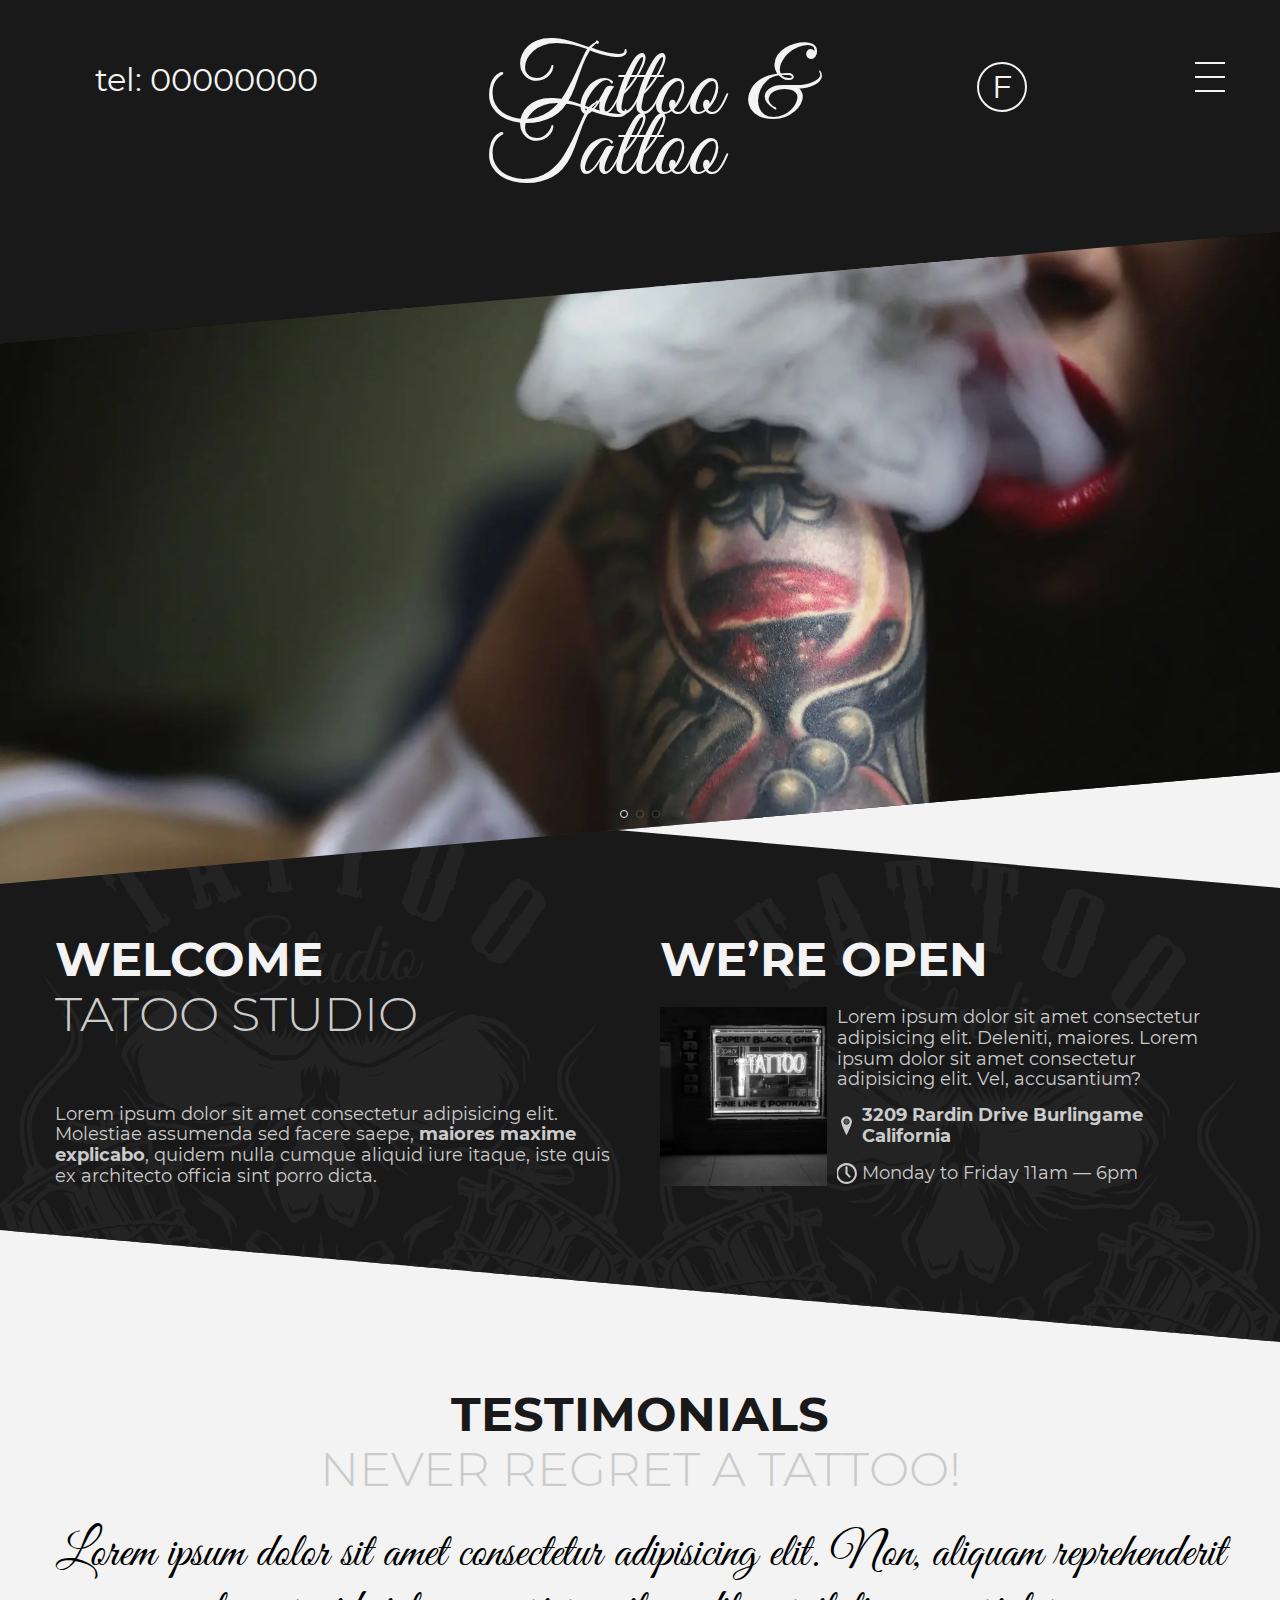
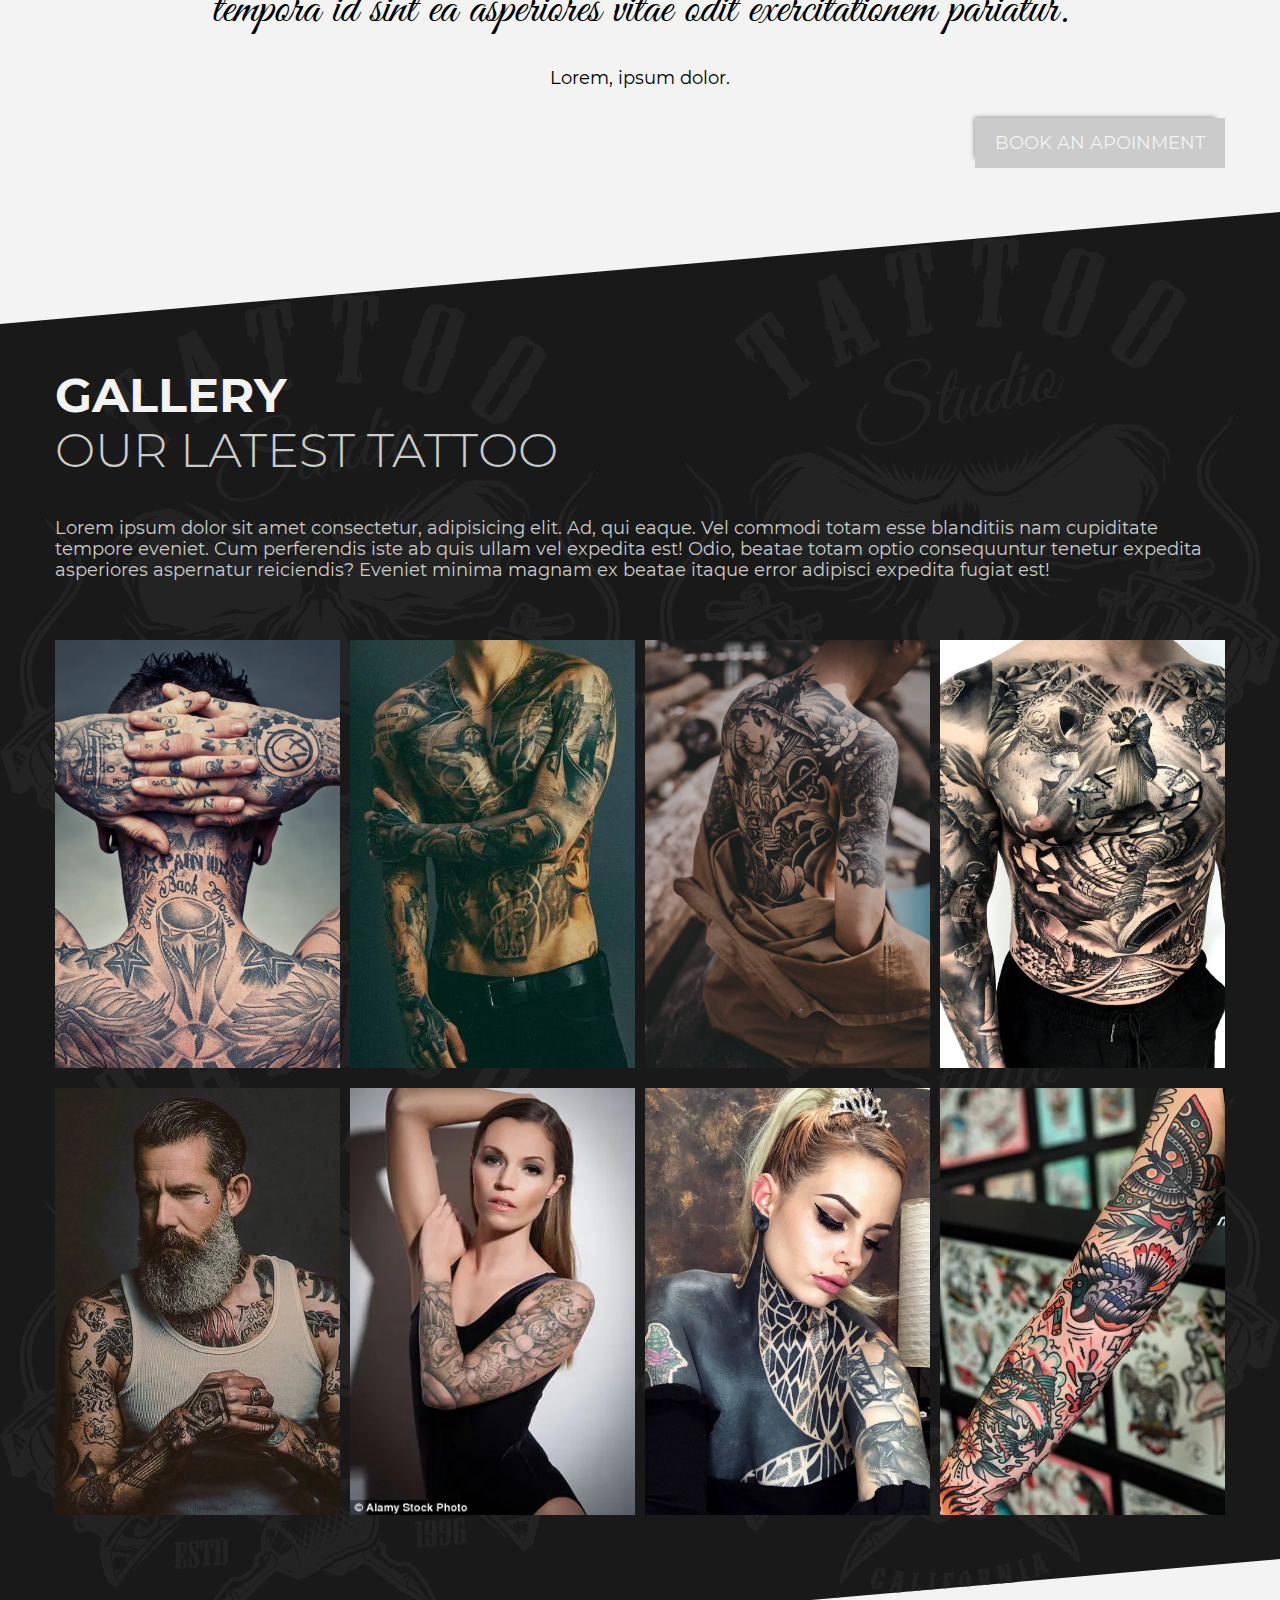
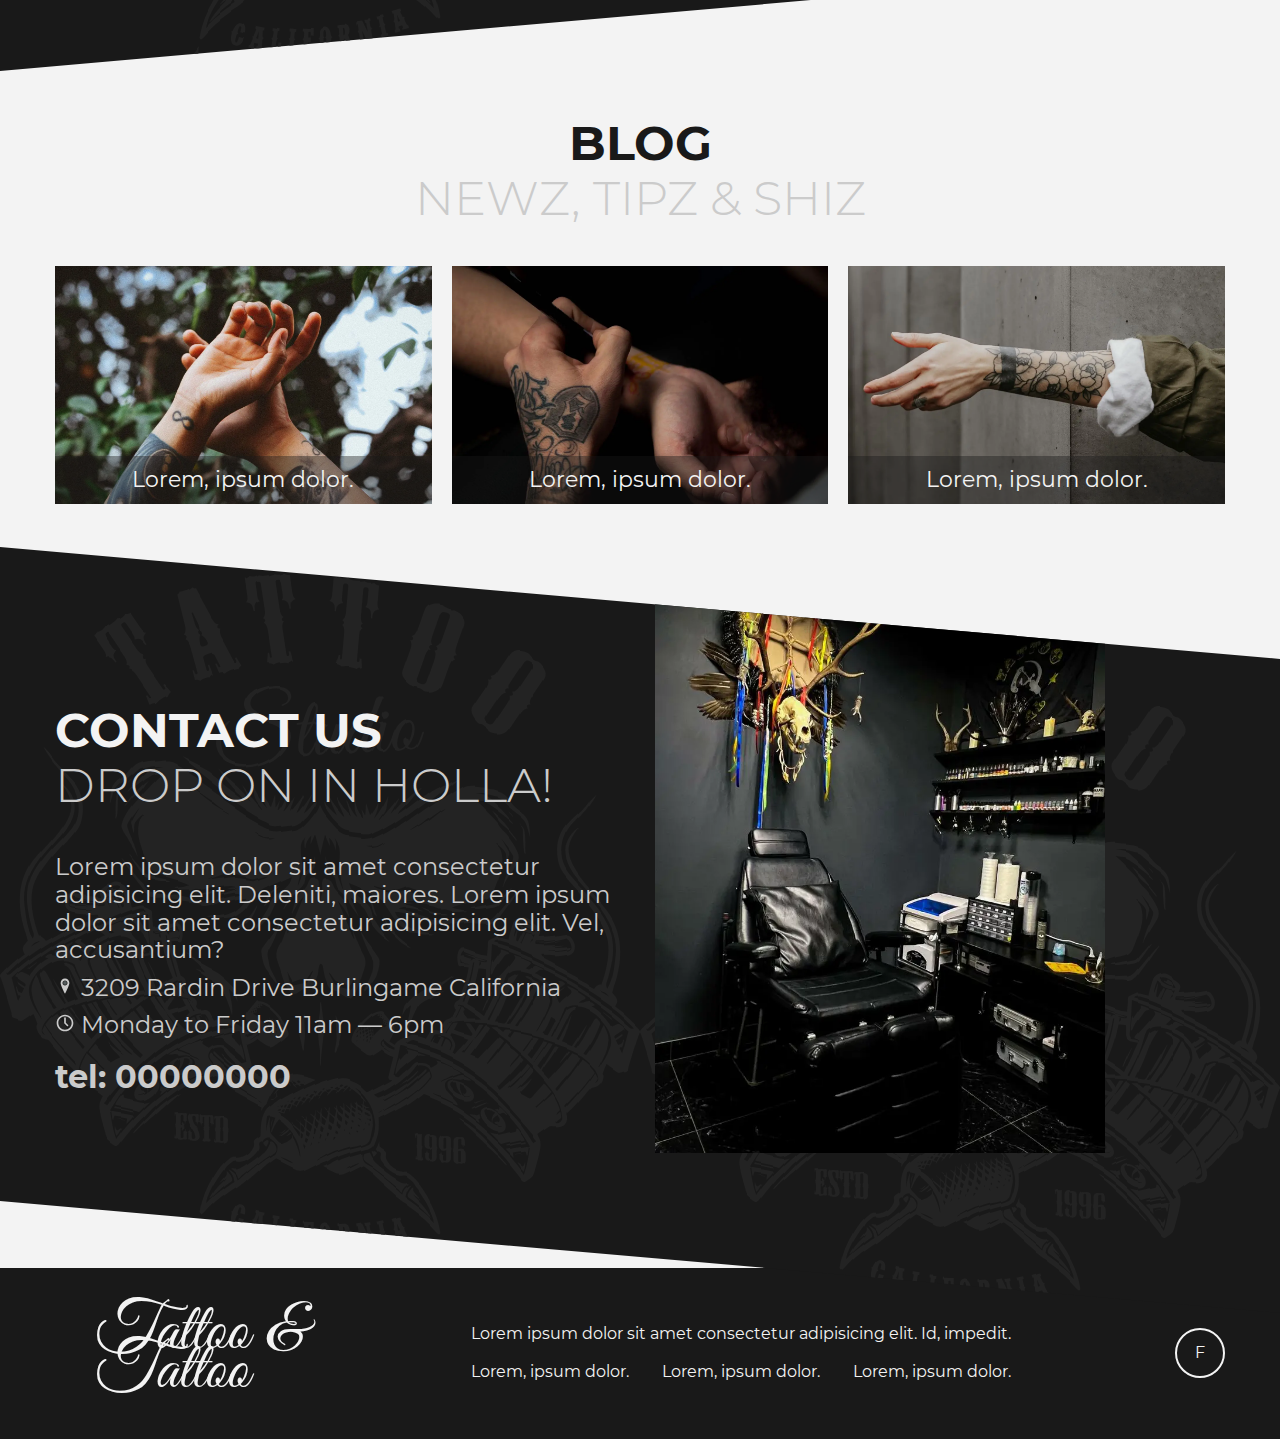
==== index.html @ 9bf14e79 "1905" ====
<!DOCTYPE html>
<html lang="ru" class="page">

<head>
  <meta charset="UTF-8" />
  <meta name="viewport" content="width=device-width, initial-scale=1.0" />
  <link rel="shortcut icon" href="favicon.ico" type="image/x-icon" />
  <meta http-equiv="X-UA-Compatible" content="ie=edge" />
  <meta name="theme-color" content="#111111" />
  <title>MaxGraph New Site</title>
  <link rel="stylesheet" href="css/vendor.css" />
  <link rel="stylesheet" href="css/main.css" />
  <script defer src="js/main.js"></script>
</head>

<body class="page__body">
  <div class="site-container">
    <header class="header">
  <div class="container">
    <div class="top">
      <ul class="menu">
        <li class="menu-item contact">
          <a type="tel" href="tel:000000000">tel: 00000000</a>
        </li>
        <li class=" menu-item logo">
          <a href="#">Tattoo & <br>Tattoo</a>
        </li>
        <li class="menu-item social">
          <a href="#">F</a>
        </li>
        <button class="burger" aria-label="Открыть меню" aria-expanded="false"  data-burger>
          <span class="burger__line"></span>
        </button>
      </ul>
    </div>
    <div class="bottom">
      <ul class="menu menu--active" data-menu>
        <li class="menu-item">
          <a href="index.html">Home</a>
        </li>
        <li class="menu-item">
        <a href="#">About us</a>
        </li>
        <li class="menu-item">
          <a href="#">Galery</a>
        </li>
        <li class="menu-item">
         <a href="#">Contact us</a>
        </li>
      </ul>
    </div>
  </div>
</header>

    <main class="main">
      <div class="section_slider_hero">
  <div class="swiper">
    <div class="swiper-wrapper">
      <div class="swiper-slide">
        <picture>
          <source srcset="img/slider_hero-1.webp" type="image/webp">
          <img loading="lazy" src="img/slider_hero-1.jpg" class="image" width="" height="" alt="">
        </picture>
      </div>
      <div class="swiper-slide">
        <picture>
          <source srcset="img/slider_hero-2.webp" type="image/webp">
          <img loading="lazy" src="img/slider_hero-2.jpg" class="image" width="" height="" alt="">
        </picture>
      </div>
      <div class="swiper-slide">
        <picture>
          <source srcset="img/slider_hero-3.webp" type="image/webp">
          <img loading="lazy" src="img/slider_hero-3.jpg" class="image" width="" height="" alt="">
        </picture>
      </div>
    </div>
    <div class="swiper-pagination"></div>
  </div>
</div>

      <div class="section_welcome section-black">
  <div class="container">
    <div class="left">
      <div class="section-title">
        <h2>
          welcome <br />
          <span> tatoo studio </span>
        </h2>
      </div>
      <div class="desc">
        Lorem ipsum dolor sit amet consectetur adipisicing elit. Molestiae
        assumenda sed facere saepe, <a href="#">maiores maxime explicabo</a>,
        quidem nulla cumque aliquid iure itaque, iste quis ex architecto officia
        sint porro dicta.
      </div>
    </div>
    <div class="right">
      <div class="section-title">
        <h2>we’re open</h2>
      </div>
      <div class="desc">
        <picture>
          <source srcset="img/desc.webp" type="image/webp" />
          <img
            loading="lazy"
            src="img/desc.jpeg"
            class="image"
            width=""
            height=""
            alt=""
          />
        </picture>
        <div class="contact_info">
          <div>
            Lorem ipsum dolor sit amet consectetur adipisicing elit. Deleniti,
            maiores. Lorem ipsum dolor sit amet consectetur adipisicing elit.
            Vel, accusantium?
          </div>
          <div class="adress">
            <img
              loading="lazy"
              src="img/svg/locate.svg"
              class="image"
              width="20"
              height="20"
              alt=""
            />
            <a href="#">3209 Rardin Drive Burlingame California </a>
          </div>
          <div class="time_work">
            <img
              loading="lazy"
              src="img/svg/clock.svg"
              class="image"
              width="20"
              height="20"
              alt=""
            />
            <span>Monday to Friday 11am — 6pm</span>
          </div>
        </div>
      </div>
    </div>
  </div>
</div>

      <div class="section_testimonials">
  <div class="container">
    <div class="section-title">
      <h2>
        Testimonials <br />
        <span>never regret a tattoo!</span>
      </h2>
    </div>
    <div>
      Lorem ipsum dolor sit amet consectetur adipisicing elit. Non, aliquam
      reprehenderit tempora id sint ea asperiores vitae odit exercitationem
      pariatur.
    </div>
    <div>Lorem, ipsum dolor.</div>
    <a class="btn" href="#">book an apoinment</a>
  </div>
</div>

      <div class="section_gallery section-black">
  <div class="container">
    <div class="section-title">
      <h2>
        gallery <br />
        <span>our latest tattoo</span>
      </h2>
    </div>
    <div class="desc">
      Lorem ipsum dolor sit amet consectetur, adipisicing elit. Ad, qui eaque.
      Vel commodi totam esse blanditiis nam cupiditate tempore eveniet. Cum
      perferendis iste ab quis ullam vel expedita est! Odio, beatae totam optio
      consequuntur tenetur expedita asperiores aspernatur reiciendis? Eveniet
      minima magnam ex beatae itaque error adipisci expedita fugiat est!
    </div>
    <div class="gallery_content">
      <div class="gallery_item">
        <a
          href="img/gallery-1.png"
          data-fancybox="gallery"
          data-media="(max-width: 799px);(min-width: 800px)"
          data-sources="img/gallery-1.png"
        >
        <picture>
          <source srcset="img/gallery-1.webp" type="image/webp" />
            <img
              loading="lazy"
              src="img/gallery-1.png"
              class="image"
              width=""
              height=""
              alt=""
            />
          </picture>
        </a>
      </div>
      <div class="gallery_item">
        <a
          href="img/gallery-2.jpeg"
          data-fancybox="gallery"
          data-media="(max-width: 799px);(min-width: 800px)"
          data-sources="img/gallery-2.jpeg"
        >
        <picture>
          <source srcset="img/gallery-2.webp" type="image/webp" />
            <img
              loading="lazy"
              src="img/gallery-2.jpeg"
              class="image"
              width=""
              height=""
              alt=""
            />
          </picture>
        </a>
      </div>
      <div class="gallery_item">
        <a
          href="img/gallery-3.jpeg"
          data-fancybox="gallery"
          data-media="(max-width: 799px);(min-width: 800px)"
          data-sources="img/gallery-3.jpeg"
        >
        <picture>
          <source srcset="img/gallery-3.webp" type="image/webp" />
            <img
              loading="lazy"
              src="img/gallery-3.jpeg"
              class="image"
              width=""
              height=""
              alt=""
            />
          </picture>
        </a>
      </div>
      <div class="gallery_item">
        <a
          href="img/gallery-4.jpeg"
          data-fancybox="gallery"
          data-media="(max-width: 799px);(min-width: 800px)"
          data-sources="img/gallery-4.jpeg"
        >
        <picture>
          <source srcset="img/gallery-4.webp" type="image/webp" />
            <img
              loading="lazy"
              src="img/gallery-4.jpeg"
              class="image"
              width=""
              height=""
              alt=""
            />
          </picture>
        </a>
      </div>
      <div class="gallery_item">
        <a
          href="img/gallery-5.jpeg"
          data-fancybox="gallery"
          data-media="(max-width: 799px);(min-width: 800px)"
          data-sources="img/gallery-5.jpeg"
        >
        <picture>
          <source srcset="img/gallery-5.webp" type="image/webp" />
            <img
              loading="lazy"
              src="img/gallery-5.jpeg"
              class="image"
              width=""
              height=""
              alt=""
            />
          </picture>
        </a>
      </div>
      <div class="gallery_item">
        <a
          href="img/gallery-6.jpeg"
          data-fancybox="gallery"
          data-media="(max-width: 799px);(min-width: 800px)"
          data-sources="img/gallery-6.jpeg"
        >
        <picture>
          <source srcset="img/gallery-6.webp" type="image/webp" />
            <img
              loading="lazy"
              src="img/gallery-6.jpeg"
              class="image"
              width=""
              height=""
              alt=""
            />
          </picture>
        </a>
      </div>
      <div class="gallery_item">
        <a
          href="img/gallery-7.jpeg"
          data-fancybox="gallery"
          data-media="(max-width: 799px);(min-width: 800px)"
          data-sources="img/gallery-7.jpeg"
        >
        <picture>
          <source srcset="img/gallery-7.webp" type="image/webp" />
            <img
              loading="lazy"
              src="img/gallery-7.jpeg"
              class="image"
              width=""
              height=""
              alt=""
            />
          </picture>
        </a>
      </div>
      <div class="gallery_item">
        <a
          href="img/gallery-8.jpeg"
          data-fancybox="gallery"
          data-media="(max-width: 799px);(min-width: 800px)"
          data-sources="img/gallery-8.jpeg"
        >
        <picture>
          <source srcset="img/gallery-8.webp" type="image/webp" />
            <img
              loading="lazy"
              src="img/gallery-8.jpeg"
              class="image"
              width=""
              height=""
              alt=""
            />
          </picture>
        </a>
      </div>
    </div>
  </div>
</div>

      <div class="section_blog">
  <div class="container">
    <div class="section-title">
      <h2>
        blog <br />
        <span>newz, tipz & shiz</span>
      </h2>
    </div>
    <div class="blog_content">
      <div class="blog_item">
        <picture>
          <source srcset="img/blog-1.webp" type="image/webp" />
          <img
            loading="lazy"
            src="img/blog-1.jpg"
            class="image"
            width=""
            height=""
            alt=""
          />
        </picture>
        <p>Lorem, ipsum dolor.</p>
        <div class="item-hover">
          <a href="">
            <h3>Lorem, ipsum dolor.</h3>
            <span>
              Lorem, ipsum dolor sit amet consectetur adipisicing elit. Quia
              voluptatibus sit, quibusdam, rerum rem optio.
            </span>
          </a>
        </div>
      </div>
      <div class="blog_item">
        <picture>
          <source srcset="img/blog-2.webp" type="image/webp" />
          <img
            loading="lazy"
            src="img/blog-2.jpg"
            class="image"
            width=""
            height=""
            alt=""
          />
        </picture>
        <p>Lorem, ipsum dolor.</p>
        <div class="item-hover">
          <a href="">
            <h3>Lorem, ipsum dolor.</h3>
            <span>
              Lorem, ipsum dolor sit amet consectetur adipisicing elit. Quia
              voluptatibus sit, quibusdam, rerum rem optio.
            </span>
          </a>
        </div>
      </div>
      <div class="blog_item">
        <picture>
          <source srcset="img/blog-3.webp" type="image/webp" />
          <img
            loading="lazy"
            src="img/blog-3.jpg"
            class="image"
            width=""
            height=""
            alt=""
          />
        </picture>
        <p>Lorem, ipsum dolor.</p>
        <div class="item-hover">
          <a href="">
            <h3>Lorem, ipsum dolor.</h3>
            <span>
              Lorem, ipsum dolor sit amet consectetur adipisicing elit. Quia
              voluptatibus sit, quibusdam, rerum rem optio.
            </span>
          </a>
        </div>
      </div>
    </div>
  </div>
</div>

      <div class="section_contact_us section-black">
  <div class="container">
      <div class="contact_info">
        <div class="section-title">
          <h2>
            contact us <br />
            <span> drop on in holla! </span>
          </h2>
        </div>
      <div>
        Lorem ipsum dolor sit amet consectetur adipisicing elit. Deleniti,
        maiores. Lorem ipsum dolor sit amet consectetur adipisicing elit. Vel,
        accusantium?
      </div>
      <div class="adress">
        <img
          loading="lazy"
          src="img/svg/locate.svg"
          class="image"
          width="20"
          height="20"
          alt=""
        />
        <a href="#">3209 Rardin Drive Burlingame California </a>
      </div>
      <div class="time_work">
        <img
          loading="lazy"
          src="img/svg/clock.svg"
          class="image"
          width="20"
          height="20"
          alt=""
        />
        <span>Monday to Friday 11am — 6pm</span>
      </div>
      <a class="tel" type="tel" href="tel:000000000">tel: 00000000</a>
    </div>
    <div class="contact_us_image">
        <picture>
          <source srcset="img/contact_us.webp" type="image/webp">
          <img loading="lazy" src="img/contact_us.jpg" class="image" width="" height="" alt="">
        </picture>
    </div>
  </div>
</div>

    </main>
    <footer class="footer section-black">
  <div class="container">
    <ul class="menu">
      <li class="menu-item logo">
        <a href="#">Tattoo & <br />Tattoo</a>
      </li>
      <li class="menu-item">
        Lorem ipsum dolor sit amet consectetur adipisicing elit. Id, impedit.
        <ul>
          <li><a href="#">Lorem, ipsum dolor.</a></li>
          <li><a href="#">Lorem, ipsum dolor.</a></li>
          <li><a href="#">Lorem, ipsum dolor.</a></li>
        </ul>
      </li>
      <li class="menu-item social">
        <a href="#">F</a>
      </li>
    </ul>
  </div>
</footer>

  </div>
</body>
</html>
---- css/main.css ----
:root {
  --font-family: "Open Sans", sans-serif;
  --content-width: 1170px;
  --container-offset: 15px;
  --container-width: calc(var(--content-width) + (var(--container-offset) * 2));
  --light-color: #F3F3F3;
  --text-color: #CBCBCB;
  --dark-color: #191919;
}

/* stylelint-disable */ /* stylelint-disable */ /* stylelint-disable */
.custom-checkbox__field:checked + .custom-checkbox__content::after {
  opacity: 1;
}

.custom-checkbox__field:focus + .custom-checkbox__content::before {
  outline: 2px solid #f00;
  outline-offset: 2px;
}

.custom-checkbox__field:disabled + .custom-checkbox__content {
  opacity: 0.4;
  pointer-events: none;
}

/* stylelint-disable */ /* stylelint-disable */ /* stylelint-disable value-keyword-case */
@font-face {
  font-family: "GreatVibes";
  src: url("../fonts/../fonts/GreatVibes-Regular.woff2") format("woff2");
  font-weight: 400;
  font-display: swap;
  font-style: normal;
}
@font-face {
  font-family: "Montserrat";
  src: url("../fonts/../fonts/Montserrat-Regular.woff2") format("woff2");
  font-weight: 400;
  font-display: swap;
  font-style: normal;
}
@font-face {
  font-family: "Montserrat";
  src: url("../fonts/../fonts/Montserrat-Light.woff2") format("woff2");
  font-weight: 300;
  font-display: swap;
  font-style: normal;
}
@font-face {
  font-family: "Montserrat";
  src: url("../fonts/../fonts/Montserrat-SemiBold.woff2") format("woff2");
  font-weight: 500;
  font-display: swap;
  font-style: normal;
}
@font-face {
  font-family: "Montserrat";
  src: url("../fonts/../fonts/Montserrat-Bold.woff2") format("woff2");
  font-weight: 600;
  font-display: swap;
  font-style: normal;
}
html {
  -webkit-box-sizing: border-box;
  box-sizing: border-box;
}

*,
*::before,
*::after {
  -webkit-box-sizing: inherit;
  box-sizing: inherit;
}

.page {
  height: 100%;
  font-family: var(--font-family, sans-serif);
  -webkit-text-size-adjust: 100%;
}

.page__body {
  margin: 0;
  min-width: 320px;
  min-height: 100%;
  font-size: 16px;
}

img {
  height: auto;
  max-width: 100%;
  -o-object-fit: cover;
  object-fit: cover;
}

a {
  text-decoration: none;
}

.site-container {
  overflow: hidden;
}

.is-hidden {
  display: none !important; /* stylelint-disable-line declaration-no-important */
}

.btn-reset {
  border: none;
  padding: 0;
  background-color: transparent;
  cursor: pointer;
}

.list-reset {
  list-style: none;
  margin: 0;
  padding: 0;
}

.input-reset {
  -webkit-appearance: none;
  -moz-appearance: none;
  appearance: none;
  border: none;
  border-radius: 0;
  background-color: #fff;
}
.input-reset::-webkit-search-decoration, .input-reset::-webkit-search-cancel-button, .input-reset::-webkit-search-results-button, .input-reset::-webkit-search-results-decoration {
  display: none;
}

.visually-hidden {
  position: absolute;
  overflow: hidden;
  margin: -1px;
  border: 0;
  padding: 0;
  width: 1px;
  height: 1px;
  clip: rect(0 0 0 0);
}

.container {
  margin: 0 auto;
  padding: 0 var(--container-offset);
  max-width: var(--container-width);
}

.js-focus-visible :focus:not(.focus-visible) {
  outline: none;
}

.centered {
  text-align: center;
}

.dis-scroll {
  position: fixed;
  left: 0;
  top: 0;
  overflow: hidden;
  width: 100%;
  height: 100vh;
  -ms-scroll-chaining: none;
  overscroll-behavior: none;
}

.page--ios .dis-scroll {
  position: relative;
}

.section-title h2 {
  color: var(--light-color);
  font-size: 48px;
  font-weight: 600;
  text-transform: uppercase;
}
@media (max-width: 819px) {
  .section-title h2 {
    font-size: 28px;
  }
}
.section-title h2 span {
  color: var(--text-color);
  font-weight: 300;
}

.btn {
  display: -webkit-box;
  display: -ms-flexbox;
  display: flex;
  -webkit-box-align: center;
  -ms-flex-align: center;
  align-items: center;
  -webkit-box-pack: center;
  -ms-flex-pack: center;
  justify-content: center;
}

.section-black {
  background-image: url("../img/1255.svg");
  background-size: 50%;
  background-color: var(--dark-color);
  color: var(--text-color);
}

.desc {
  font-size: 18px;
}

.logo {
  max-width: 350px;
  font-family: "GreatVibes";
  line-height: 0.6;
  font-size: 100px;
}

.social a {
  display: -webkit-box;
  display: -ms-flexbox;
  display: flex;
  -webkit-box-pack: center;
  -ms-flex-pack: center;
  justify-content: center;
  -webkit-box-align: center;
  -ms-flex-align: center;
  align-items: center;
  width: 50px;
  height: 50px;
  border-radius: 100%;
  border: 2px solid var(--light-color);
}

.header {
  border: none;
  padding: 30px 0;
  background-color: var(--dark-color);
  color: var(--light-color);
  font-size: 32px;
}
.header .container {
  display: -webkit-box;
  display: -ms-flexbox;
  display: flex;
  -webkit-box-orient: vertical;
  -webkit-box-direction: normal;
  -ms-flex-direction: column;
  flex-direction: column;
}
.header .top .menu {
  display: -webkit-box;
  display: -ms-flexbox;
  display: flex;
  -webkit-box-pack: justify;
  -ms-flex-pack: justify;
  justify-content: space-between;
}
@media (max-width: 819px) {
  .header .top .menu .logo {
    font-size: 60px;
  }
}
.header .top .menu .burger {
  --burger-width: 30px;
  --burger-height: 30px;
  --burger-line-height: 2px;
  position: relative;
  border: none;
  padding: 0;
  width: var(--burger-width);
  height: var(--burger-height);
  color: var(--light-color);
  background-color: transparent;
  cursor: pointer;
}
.header .top .menu .burger::before, .header .top .menu .burger::after {
  content: "";
  position: absolute;
  left: 0;
  width: 100%;
  height: var(--burger-line-height);
  background-color: currentColor;
  -webkit-transition: top 0.3s ease-in-out, -webkit-transform 0.3s ease-in-out;
  transition: top 0.3s ease-in-out, -webkit-transform 0.3s ease-in-out;
  -o-transition: transform 0.3s ease-in-out, top 0.3s ease-in-out;
  transition: transform 0.3s ease-in-out, top 0.3s ease-in-out;
  transition: transform 0.3s ease-in-out, top 0.3s ease-in-out, -webkit-transform 0.3s ease-in-out;
}
.header .top .menu .burger::before {
  top: 0;
}
.header .top .menu .burger::after {
  top: calc(100% - var(--burger-line-height));
}
.header .top .menu .burger__line {
  position: absolute;
  left: 0;
  top: 50%;
  width: 100%;
  height: var(--burger-line-height);
  background-color: currentColor;
  -webkit-transform: translateY(-50%);
  -ms-transform: translateY(-50%);
  transform: translateY(-50%);
  -webkit-transition: -webkit-transform 0.3s ease-in-out;
  transition: -webkit-transform 0.3s ease-in-out;
  -o-transition: transform 0.3s ease-in-out;
  transition: transform 0.3s ease-in-out;
  transition: transform 0.3s ease-in-out, -webkit-transform 0.3s ease-in-out;
}
.header .top .menu .burger--active::before {
  top: 50%;
  -webkit-transform: rotate(45deg);
  -ms-transform: rotate(45deg);
  transform: rotate(45deg);
  -webkit-transition: top 0.3s ease-in-out, -webkit-transform 0.3s ease-in-out;
  transition: top 0.3s ease-in-out, -webkit-transform 0.3s ease-in-out;
  -o-transition: transform 0.3s ease-in-out, top 0.3s ease-in-out;
  transition: transform 0.3s ease-in-out, top 0.3s ease-in-out;
  transition: transform 0.3s ease-in-out, top 0.3s ease-in-out, -webkit-transform 0.3s ease-in-out;
}
.header .top .menu .burger--active::after {
  top: 50%;
  -webkit-transform: rotate(-45deg);
  -ms-transform: rotate(-45deg);
  transform: rotate(-45deg);
  -webkit-transition: top 0.3s ease-in-out, -webkit-transform 0.3s ease-in-out;
  transition: top 0.3s ease-in-out, -webkit-transform 0.3s ease-in-out;
  -o-transition: transform 0.3s ease-in-out, top 0.3s ease-in-out;
  transition: transform 0.3s ease-in-out, top 0.3s ease-in-out;
  transition: transform 0.3s ease-in-out, top 0.3s ease-in-out, -webkit-transform 0.3s ease-in-out;
}
.header .top .menu .burger--active .burger__line {
  -webkit-transform: scale(0);
  -ms-transform: scale(0);
  transform: scale(0);
  -webkit-transition: -webkit-transform 0.3s ease-in-out;
  transition: -webkit-transform 0.3s ease-in-out;
  -o-transition: transform 0.3s ease-in-out;
  transition: transform 0.3s ease-in-out;
  transition: transform 0.3s ease-in-out, -webkit-transform 0.3s ease-in-out;
}
.header .top .menu .menu-item:not(.logo):hover, .header .top .menu .menu-item:not(.logo):focus {
  color: var(--text-color);
}
@media (max-width: 1199px) {
  .header .top .menu .contact,
  .header .top .menu .social {
    display: none;
  }
}
.header .bottom {
  -webkit-box-align: center;
  -ms-flex-align: center;
  align-items: center;
}
.header .bottom .menu {
  display: -webkit-box;
  display: -ms-flexbox;
  display: flex;
  -webkit-box-pack: center;
  -ms-flex-pack: center;
  justify-content: center;
  gap: 50px;
}
.header .bottom .menu .menu-item {
  text-transform: uppercase;
}
.header .bottom .menu .menu-item:hover, .header .bottom .menu .menu-item:focus {
  color: var(--text-color);
}
@media (max-width: 819px) {
  .header .bottom .menu {
    display: -webkit-box;
    display: -ms-flexbox;
    display: flex;
    -webkit-box-orient: vertical;
    -webkit-box-direction: normal;
    -ms-flex-direction: column;
    flex-direction: column;
    -webkit-box-align: center;
    -ms-flex-align: center;
    align-items: center;
    gap: 30px;
  }
}
.header .bottom .menu--active {
  display: none;
}

.section_slider_hero {
  padding-top: 5vh;
  margin-top: -1px;
  position: relative;
}
.section_slider_hero::after {
  content: "";
  position: absolute;
  top: 0;
  left: 0;
  width: 100%;
  height: 50%;
  background-color: var(--dark-color);
}
.section_slider_hero .swiper {
  padding-bottom: 10vh;
  overflow: visible;
}
.section_slider_hero .swiper-slide img {
  -webkit-transform: skewY(-5deg);
  -ms-transform: skewY(-5deg);
  transform: skewY(-5deg);
  height: 60vh;
  width: 100%;
}
@media (max-width: 819px) {
  .section_slider_hero .swiper-slide img {
    height: 30vh;
  }
}
.section_slider_hero .swiper-pagination {
  margin-bottom: 10vh;
}
.section_slider_hero .swiper-pagination-bullet {
  border: 1px solid var(--light-color);
}
.section_slider_hero .swiper-pagination-bullet-active {
  background: var(--dark-color);
}

.section_welcome {
  padding: 100px 0;
  -webkit-transform: skewY(5deg);
  -ms-transform: skewY(5deg);
  transform: skewY(5deg);
  margin-top: -10vh;
}
.section_welcome .container {
  -webkit-transform: skewY(-5deg);
  -ms-transform: skewY(-5deg);
  transform: skewY(-5deg);
  display: -ms-grid;
  display: grid;
  -ms-grid-columns: (1fr)[12];
  grid-template-columns: repeat(12, 1fr);
  gap: 40px;
}
@media (max-width: 819px) {
  .section_welcome .container {
    gap: 0;
    row-gap: 40px;
  }
}
.section_welcome .left,
.section_welcome .right {
  -ms-grid-column-span: 6;
  grid-column: 6 span;
  display: -webkit-box;
  display: -ms-flexbox;
  display: flex;
  -webkit-box-orient: vertical;
  -webkit-box-direction: normal;
  -ms-flex-direction: column;
  flex-direction: column;
}
.section_welcome .left h2,
.section_welcome .right h2 {
  padding-bottom: 20px;
}
.section_welcome .left .desc,
.section_welcome .right .desc {
  margin-top: auto;
}
.section_welcome .left .desc a,
.section_welcome .right .desc a {
  font-weight: 600;
}
.section_welcome .left .desc a:hover,
.section_welcome .right .desc a:hover {
  color: var(--light-color);
}
@media (max-width: 819px) {
  .section_welcome .left,
  .section_welcome .right {
    -ms-grid-column-span: 12;
    grid-column: 12 span;
  }
}
.section_welcome .right .desc {
  display: -webkit-box;
  display: -ms-flexbox;
  display: flex;
  gap: 10px;
}
.section_welcome .right .desc picture {
  width: 30%;
}
@media (max-width: 819px) {
  .section_welcome .right .desc picture {
    width: 100%;
  }
}
.section_welcome .right .desc picture img {
  width: 100%;
  height: 100%;
  max-height: 200px;
}
.section_welcome .right .desc .contact_info {
  width: 70%;
  display: -webkit-box;
  display: -ms-flexbox;
  display: flex;
  -webkit-box-orient: vertical;
  -webkit-box-direction: normal;
  -ms-flex-direction: column;
  flex-direction: column;
  gap: 15px;
}
.section_welcome .right .desc .contact_info .adress,
.section_welcome .right .desc .contact_info .time_work {
  display: -webkit-box;
  display: -ms-flexbox;
  display: flex;
  -webkit-box-align: center;
  -ms-flex-align: center;
  align-items: center;
}
.section_welcome .right .desc .contact_info .adress img,
.section_welcome .right .desc .contact_info .time_work img {
  width: 25px;
  height: 25px;
  padding-right: 5px;
}
@media (max-width: 819px) {
  .section_welcome .right .desc .contact_info {
    width: 100%;
  }
}
@media (max-width: 819px) {
  .section_welcome .right .desc {
    -webkit-box-orient: vertical;
    -webkit-box-direction: normal;
    -ms-flex-direction: column;
    flex-direction: column;
    gap: 0;
    row-gap: 30px;
  }
}

.section_testimonials {
  padding: 100px 0;
  -webkit-transform: skewY(-5deg);
  -ms-transform: skewY(-5deg);
  transform: skewY(-5deg);
}
.section_testimonials .container {
  -webkit-transform: skewY(5deg);
  -ms-transform: skewY(5deg);
  transform: skewY(5deg);
  display: -webkit-box;
  display: -ms-flexbox;
  display: flex;
  -webkit-box-orient: vertical;
  -webkit-box-direction: normal;
  -ms-flex-direction: column;
  flex-direction: column;
  gap: 30px;
  text-align: center;
}
.section_testimonials .container .section-title h2 {
  color: var(--dark-color);
}
.section_testimonials .container div:nth-child(2) {
  font-family: "GreatVibes";
  font-size: 48px;
}
@media (max-width: 819px) {
  .section_testimonials .container div:nth-child(2) {
    font-size: 36px;
  }
}
.section_testimonials .container div:nth-child(3) {
  font-size: 18px;
}
.section_testimonials .container .btn {
  width: 250px;
  height: 50px;
  background-color: var(--text-color);
  color: var(--light-color);
  -webkit-box-shadow: -5px -5px 5px -5px rgba(25, 25, 25, 0.6);
  box-shadow: -5px -5px 5px -5px rgba(25, 25, 25, 0.6);
  margin-left: auto;
  font-size: 18px;
  text-transform: uppercase;
  -webkit-transition: background-color 0.2s ease-out;
  -o-transition: background-color 0.2s ease-out;
  transition: background-color 0.2s ease-out;
}
.section_testimonials .container .btn:hover {
  background-color: #191919;
}

.section_gallery {
  padding: 100px 0;
  -webkit-transform: skewY(-5deg);
  -ms-transform: skewY(-5deg);
  transform: skewY(-5deg);
}
.section_gallery .container {
  -webkit-transform: skewY(5deg);
  -ms-transform: skewY(5deg);
  transform: skewY(5deg);
}
.section_gallery .section-title {
  max-width: 600px;
  padding-bottom: 40px;
}
.section_gallery .desc {
  padding-bottom: 60px;
}
.section_gallery .gallery_content {
  display: -ms-grid;
  display: grid;
  -ms-grid-columns: (1fr)[12];
  grid-template-columns: repeat(12, 1fr);
  gap: 10px;
  row-gap: 20px;
}
.section_gallery .gallery_content .gallery_item {
  -ms-grid-column-span: 3;
  grid-column: 3 span;
  position: relative;
  padding-top: 150%;
  cursor: pointer;
}
.section_gallery .gallery_content .gallery_item img {
  position: absolute;
  top: 0;
  left: 0;
  width: 100%;
  height: 100%;
}
@media (max-width: 819px) {
  .section_gallery .gallery_content .gallery_item {
    -ms-grid-column-span: 6;
    grid-column: 6 span;
  }
  .section_gallery .gallery_content .gallery_item:nth-child(n+5) {
    display: none;
  }
}

.section_blog {
  padding: 100px 0;
  -webkit-transform: skewY(-5deg);
  -ms-transform: skewY(-5deg);
  transform: skewY(-5deg);
}
.section_blog .container {
  -webkit-transform: skewY(5deg);
  -ms-transform: skewY(5deg);
  transform: skewY(5deg);
  display: -webkit-box;
  display: -ms-flexbox;
  display: flex;
  -webkit-box-orient: vertical;
  -webkit-box-direction: normal;
  -ms-flex-direction: column;
  flex-direction: column;
}
.section_blog .section-title {
  text-align: center;
  padding-bottom: 40px;
}
.section_blog .section-title h2 {
  color: var(--dark-color);
}
.section_blog .blog_content {
  display: -ms-grid;
  display: grid;
  -ms-grid-columns: (1fr)[12];
  grid-template-columns: repeat(12, 1fr);
  gap: 20px;
}
.section_blog .blog_content .blog_item {
  position: relative;
  -ms-grid-column-span: 4;
  grid-column: 4 span;
  padding-top: 63%;
  -webkit-transition: opacity 0.8s ease-out;
  -o-transition: opacity 0.8s ease-out;
  transition: opacity 0.8s ease-out;
}
.section_blog .blog_content .blog_item:hover, .section_blog .blog_content .blog_item:focus {
  -webkit-box-shadow: 0px 5px 10px 2px rgba(25, 25, 25, 0.2);
  box-shadow: 0px 5px 10px 2px rgba(25, 25, 25, 0.2);
}
.section_blog .blog_content .blog_item:hover p, .section_blog .blog_content .blog_item:focus p {
  opacity: 0;
}
.section_blog .blog_content .blog_item:hover .item-hover, .section_blog .blog_content .blog_item:focus .item-hover {
  opacity: 1;
}
.section_blog .blog_content .blog_item img {
  position: absolute;
  top: 0;
  left: 0;
  width: 100%;
  height: 100%;
}
.section_blog .blog_content .blog_item p {
  width: 100%;
  padding: 3% 0;
  position: absolute;
  bottom: 0;
  left: 0;
  color: var(--light-color);
  font-size: 22px;
  text-align: center;
  background-color: rgba(25, 25, 25, 0.4);
}
.section_blog .blog_content .blog_item .item-hover {
  opacity: 0;
  padding: 10%;
  width: 100%;
  height: 100%;
  color: var(--light-color);
  display: -webkit-box;
  display: -ms-flexbox;
  display: flex;
  -webkit-box-orient: vertical;
  -webkit-box-direction: normal;
  -ms-flex-direction: column;
  flex-direction: column;
  text-align: center;
  position: absolute;
  background-color: rgba(25, 25, 25, 0.6);
  top: 0;
  left: 0;
}
.section_blog .blog_content .blog_item .item-hover h3 {
  font-size: 24px;
  margin-bottom: 20px;
}
.section_blog .blog_content .blog_item .item-hover span {
  font-size: 18px;
  margin-bottom: auto;
}
@media (max-width: 819px) {
  .section_blog .blog_content .blog_item {
    -ms-grid-column-span: 12;
    grid-column: 12 span;
  }
}

.section_contact_us {
  padding: 100px 0;
  -webkit-transform: skewY(5deg);
  -ms-transform: skewY(5deg);
  transform: skewY(5deg);
  overflow-y: hidden;
  height: -webkit-fit-content;
  height: -moz-fit-content;
  height: fit-content;
}
.section_contact_us .container {
  -webkit-transform: skewY(-5deg);
  -ms-transform: skewY(-5deg);
  transform: skewY(-5deg);
  display: -ms-grid;
  display: grid;
  -ms-grid-columns: (1fr)[12];
  grid-template-columns: repeat(12, 1fr);
  gap: 30px;
}
.section_contact_us .contact_info {
  font-size: 24px;
  display: -webkit-box;
  display: -ms-flexbox;
  display: flex;
  -webkit-box-orient: vertical;
  -webkit-box-direction: normal;
  -ms-flex-direction: column;
  flex-direction: column;
  -ms-grid-column-span: 6;
  grid-column: 6 span;
  row-gap: 10px;
}
.section_contact_us .contact_info .section-title {
  margin-bottom: 30px;
}
.section_contact_us .contact_info .tel {
  margin-top: 10px;
  font-size: 32px;
  font-weight: 600;
}
@media (max-width: 819px) {
  .section_contact_us .contact_info .tel {
    font-size: 26px;
  }
}
@media (max-width: 819px) {
  .section_contact_us .contact_info {
    -ms-grid-column-span: 12;
    grid-column: 12 span;
    font-size: 18px;
  }
}
.section_contact_us .contact_us_image {
  -ms-grid-column-span: 6;
  grid-column: 6 span;
  margin-top: -150px;
}
.section_contact_us .contact_us_image img {
  height: 100%;
  max-height: 600px;
}
@media (max-width: 819px) {
  .section_contact_us .contact_us_image {
    display: none;
  }
}

.footer {
  margin-top: 10px;
  padding: 30px 0;
  background-image: none;
}
.footer .menu {
  display: -webkit-box;
  display: -ms-flexbox;
  display: flex;
  -webkit-box-pack: justify;
  -ms-flex-pack: justify;
  justify-content: space-between;
  -webkit-box-align: center;
  -ms-flex-align: center;
  align-items: center;
  color: var(--light-color);
}
.footer .menu .menu-item ul {
  display: -webkit-box;
  display: -ms-flexbox;
  display: flex;
  -webkit-box-pack: justify;
  -ms-flex-pack: justify;
  justify-content: space-between;
  padding: 20px 0 0;
}
.footer .menu .menu-item ul li:hover a {
  color: var(--text-color);
}
@media (max-width: 819px) {
  .footer .menu .menu-item ul {
    -webkit-box-orient: vertical;
    -webkit-box-direction: normal;
    -ms-flex-direction: column;
    flex-direction: column;
    -webkit-box-align: center;
    -ms-flex-align: center;
    align-items: center;
    row-gap: 20px;
  }
}
@media (max-width: 819px) {
  .footer .menu .menu-item:nth-child(2) {
    -webkit-box-ordinal-group: 4;
    -ms-flex-order: 3;
    order: 3;
  }
}
.footer .menu .logo {
  font-size: 66px;
}
@media (max-width: 819px) {
  .footer .menu .social {
    -webkit-box-ordinal-group: 3;
    -ms-flex-order: 2;
    order: 2;
  }
}
@media (max-width: 819px) {
  .footer .menu {
    -webkit-box-orient: vertical;
    -webkit-box-direction: normal;
    -ms-flex-direction: column;
    flex-direction: column;
    padding: 0;
    row-gap: 30px;
  }
}

body {
  background-color: var(--light-color);
  font-family: "Montserrat";
}

a {
  color: inherit;
}

li {
  list-style: none;
}

p, h2, h3 {
  margin: 0;
}
/*# sourceMappingURL=main.css.map */
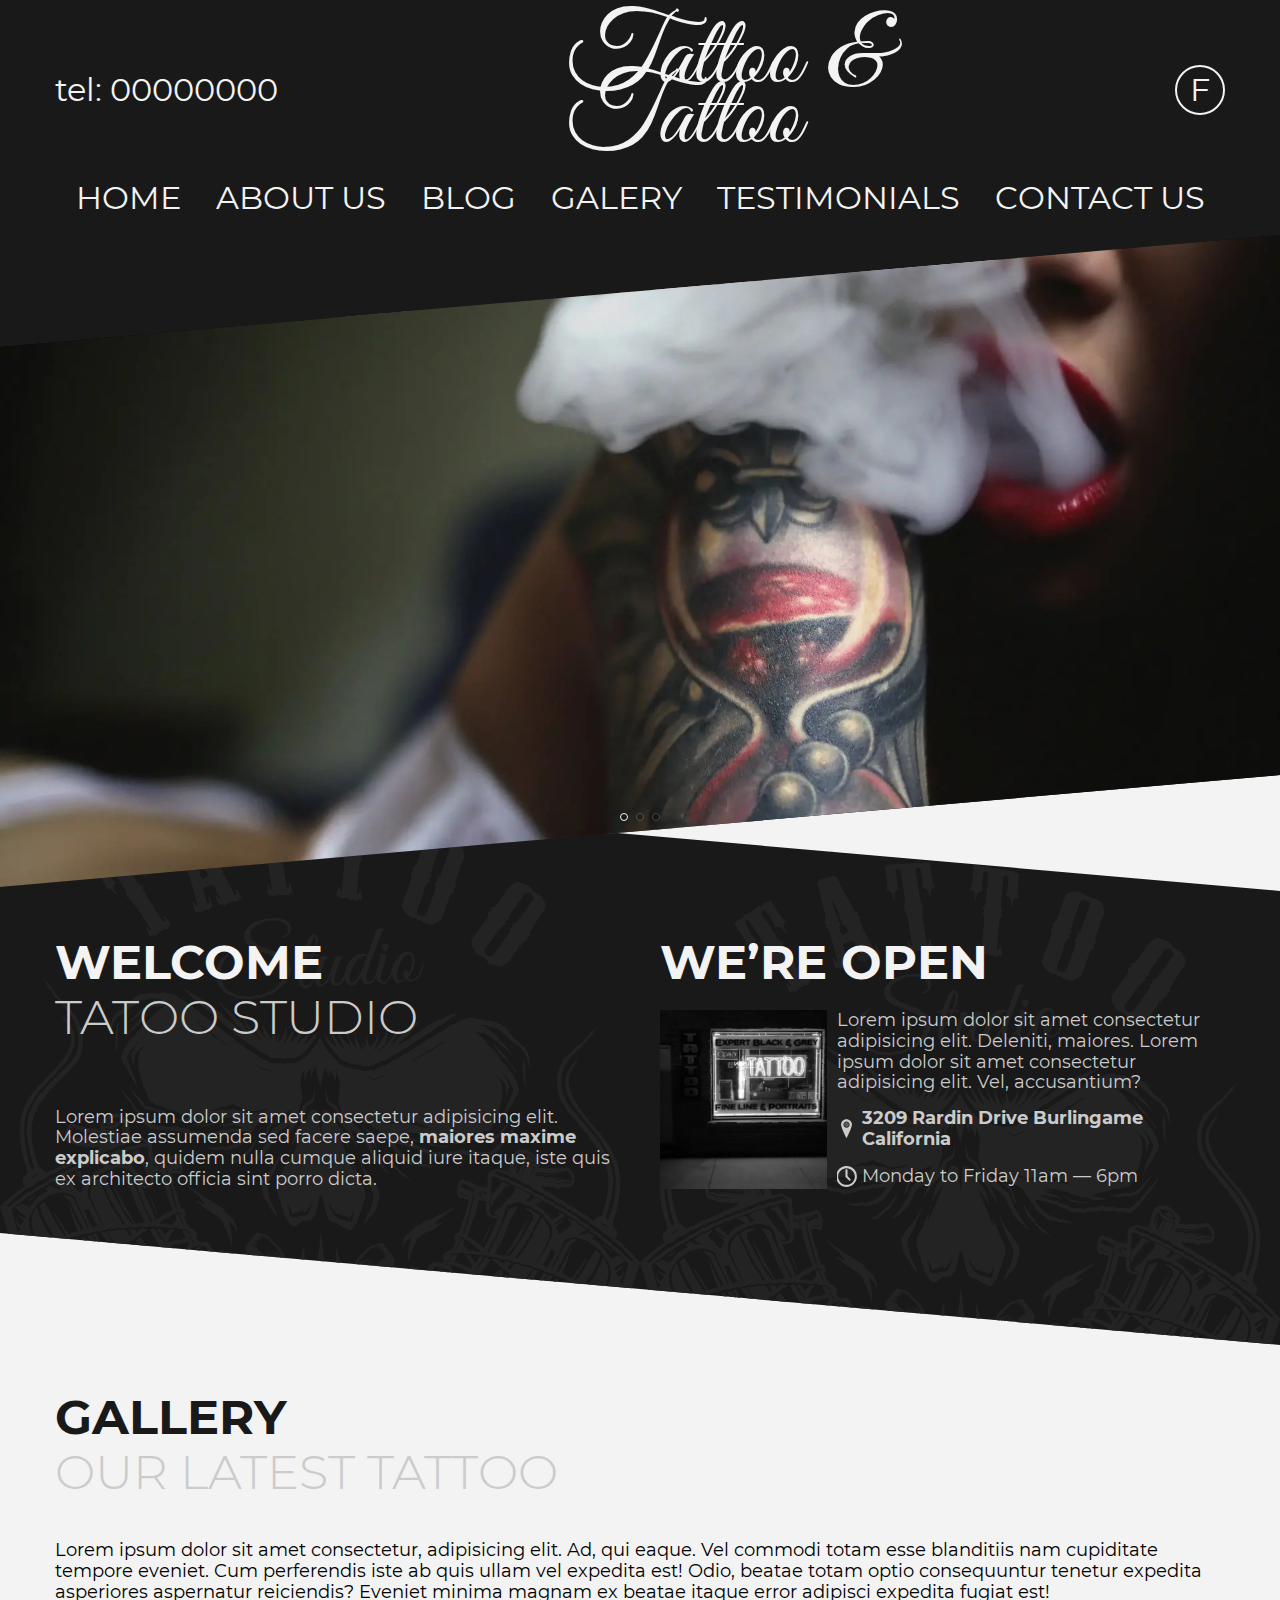
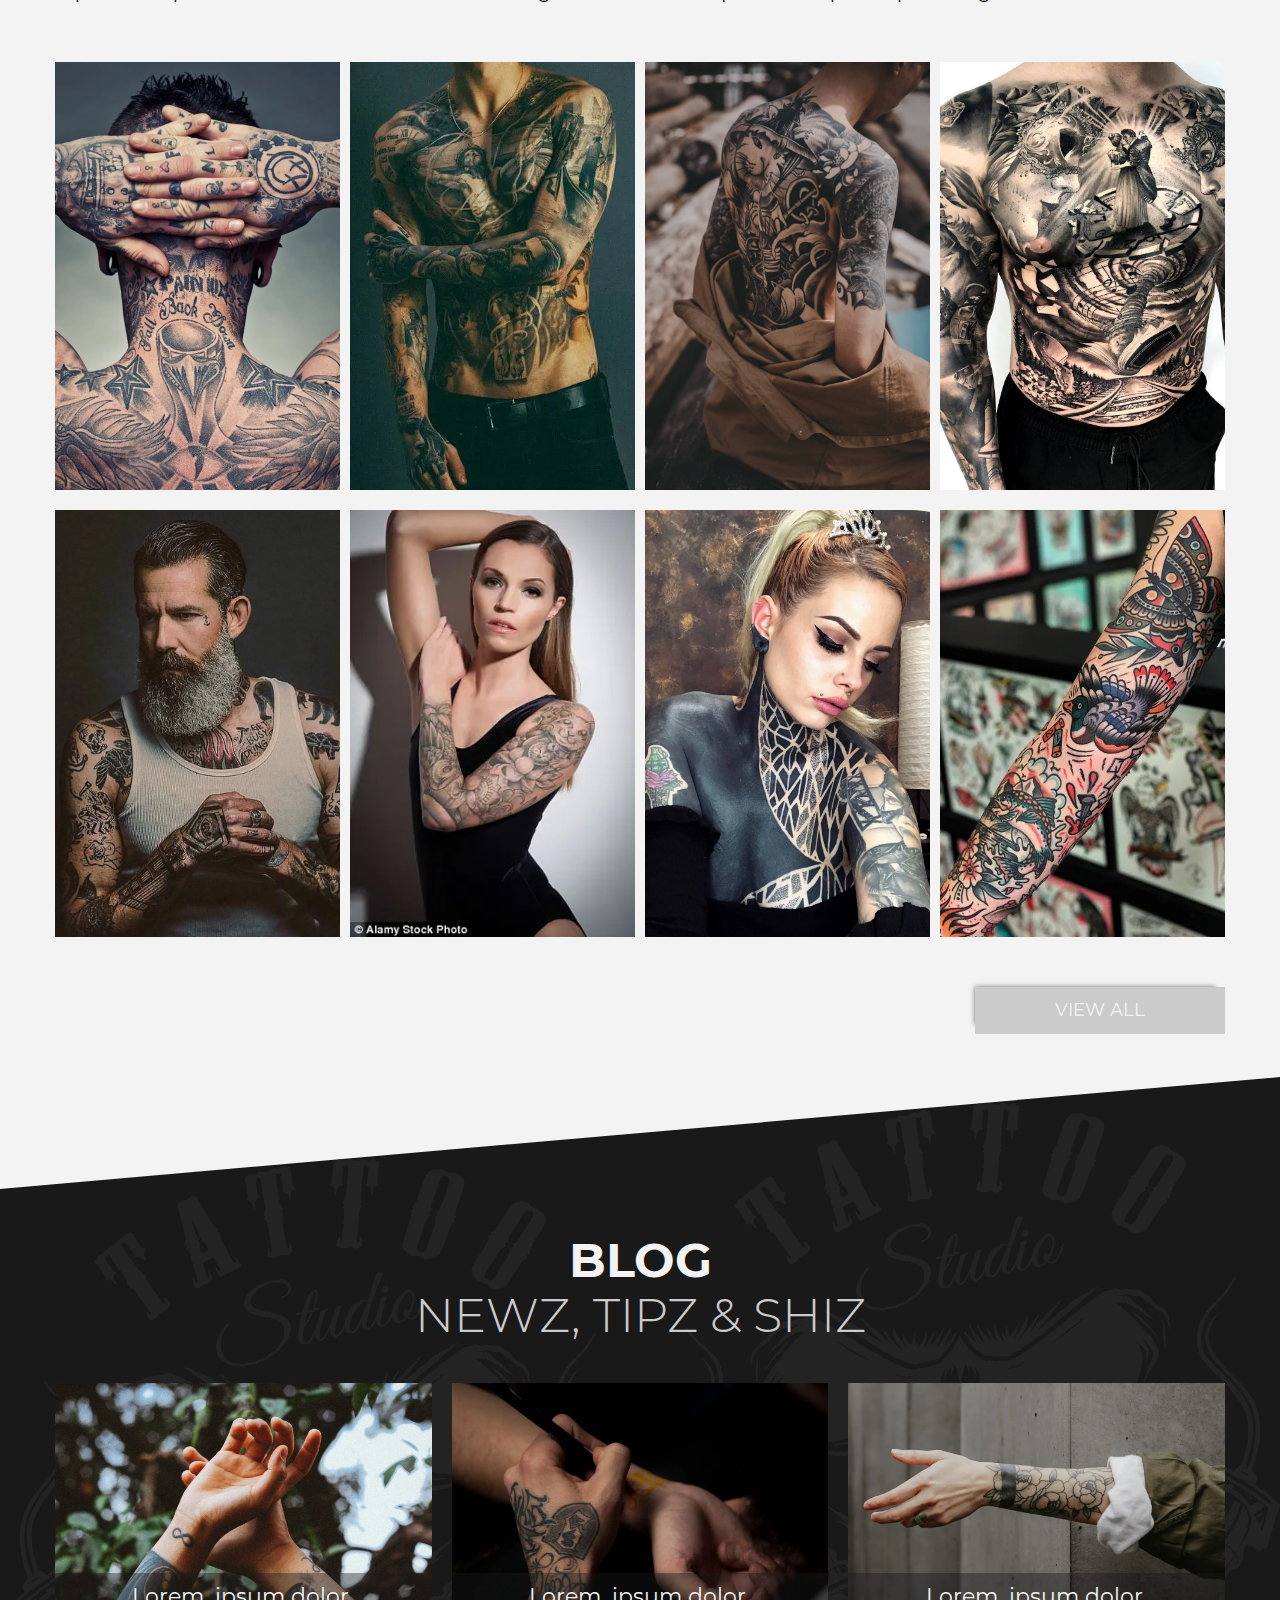
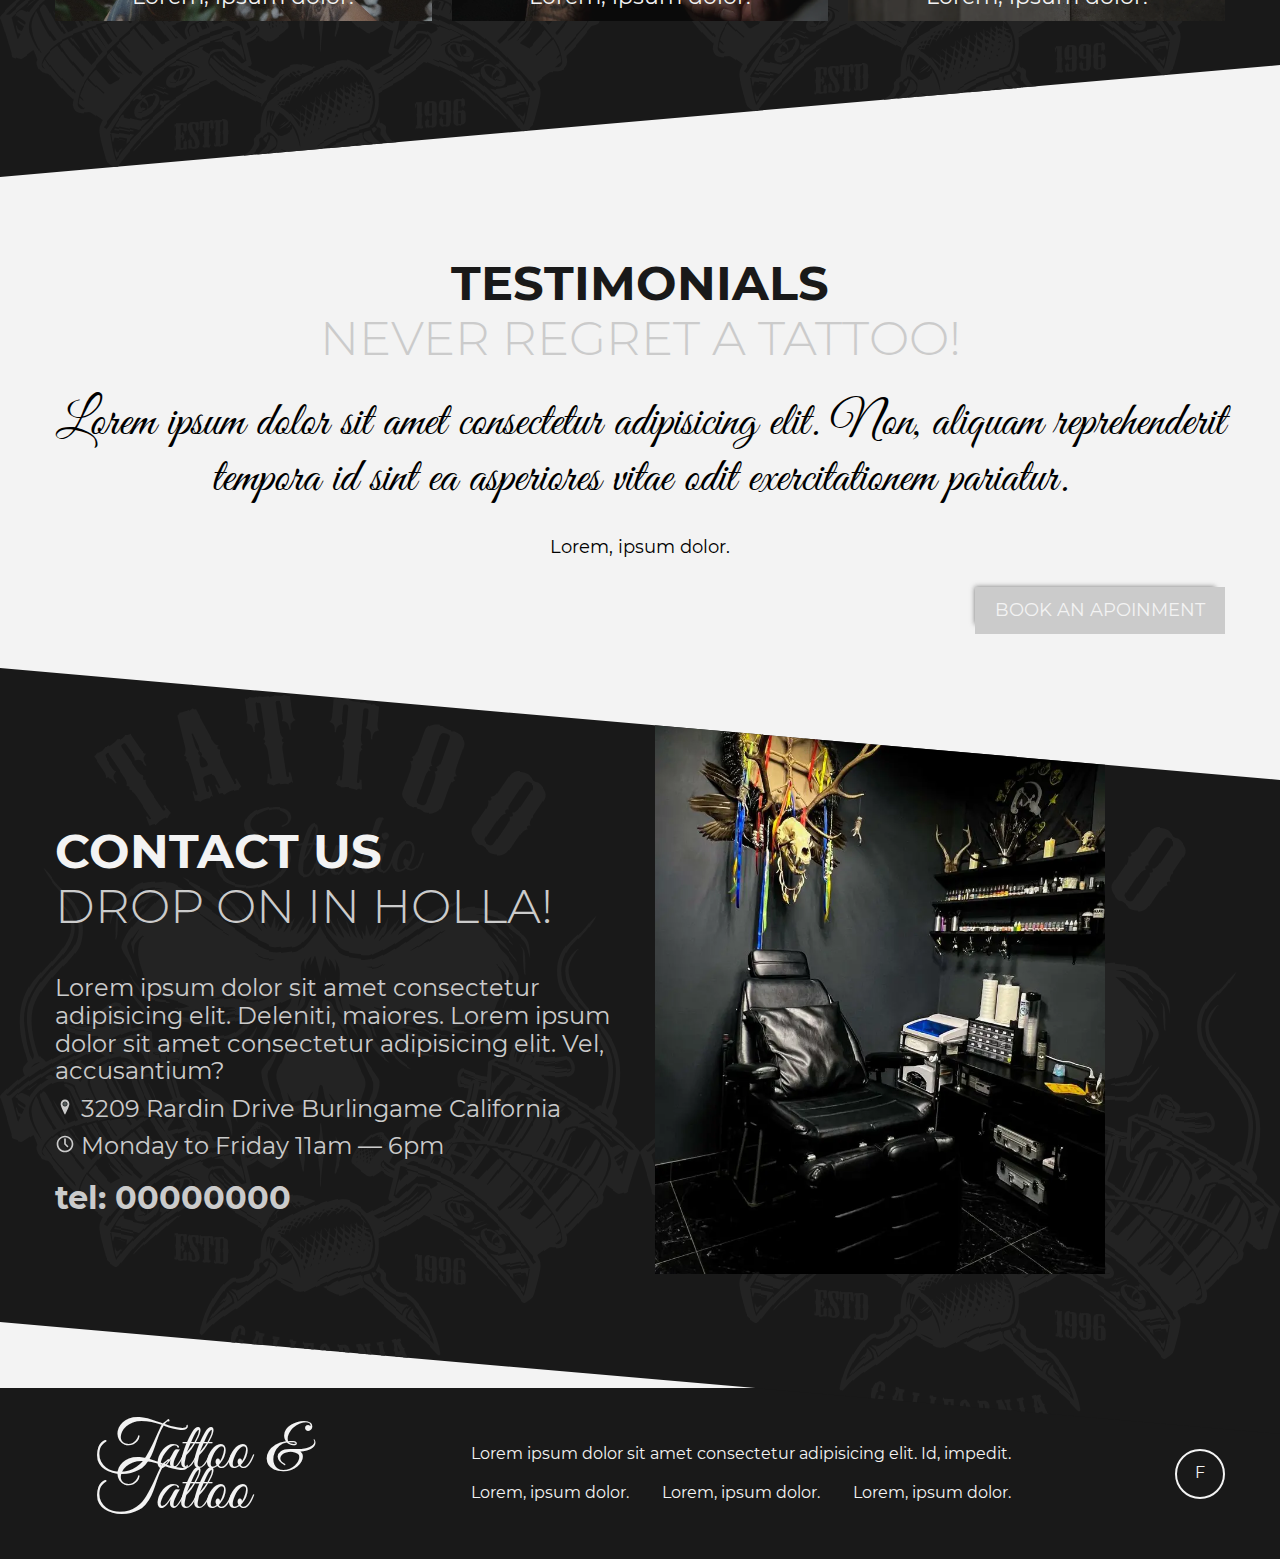
==== commit 0a5fa3dc: "1235" ====
--- a/index.html
+++ b/index.html
@@ -7,7 +7,7 @@
   <link rel="shortcut icon" href="favicon.ico" type="image/x-icon" />
   <meta http-equiv="X-UA-Compatible" content="ie=edge" />
   <meta name="theme-color" content="#111111" />
-  <title>MaxGraph New Site</title>
+  <title>tattoo</title>
   <link rel="stylesheet" href="css/vendor.css" />
   <link rel="stylesheet" href="css/main.css" />
   <script defer src="js/main.js"></script>
@@ -23,7 +23,7 @@
           <a type="tel" href="tel:000000000">tel: 00000000</a>
         </li>
         <li class=" menu-item logo">
-          <a href="#">Tattoo & <br>Tattoo</a>
+          <a href="index.html">Tattoo & <br>Tattoo</a>
         </li>
         <li class="menu-item social">
           <a href="#">F</a>
@@ -36,16 +36,22 @@
     <div class="bottom">
       <ul class="menu menu--active" data-menu>
         <li class="menu-item">
-          <a href="index.html">Home</a>
+          <a href="/">Home</a>
         </li>
         <li class="menu-item">
-        <a href="#">About us</a>
+        <a href="/#aboutus">About us</a>
         </li>
         <li class="menu-item">
-          <a href="#">Galery</a>
+          <a href="/#blog">Blog</a>
         </li>
         <li class="menu-item">
-         <a href="#">Contact us</a>
+          <a href="/#gallerysection">Galery</a>
+        </li>
+        <li class="menu-item">
+          <a href="/#testimonials">Testimonials</a>
+        </li>
+        <li class="menu-item">
+         <a href="/#contactus">Contact us</a>
         </li>
       </ul>
     </div>
@@ -54,7 +60,7 @@
 
     <main class="main">
       <div class="section_slider_hero">
-  <div class="swiper">
+  <div class="swiper swiper-hero">
     <div class="swiper-wrapper">
       <div class="swiper-slide">
         <picture>
@@ -79,7 +85,7 @@
   </div>
 </div>
 
-      <div class="section_welcome section-black">
+      <div class="section_welcome section-black" id="aboutus">
   <div class="container">
     <div class="left">
       <div class="section-title">
@@ -145,25 +151,7 @@
   </div>
 </div>
 
-      <div class="section_testimonials">
-  <div class="container">
-    <div class="section-title">
-      <h2>
-        Testimonials <br />
-        <span>never regret a tattoo!</span>
-      </h2>
-    </div>
-    <div>
-      Lorem ipsum dolor sit amet consectetur adipisicing elit. Non, aliquam
-      reprehenderit tempora id sint ea asperiores vitae odit exercitationem
-      pariatur.
-    </div>
-    <div>Lorem, ipsum dolor.</div>
-    <a class="btn" href="#">book an apoinment</a>
-  </div>
-</div>
-
-      <div class="section_gallery section-black">
+      <div class="section_gallery" id="gallerysection">
   <div class="container">
     <div class="section-title">
       <h2>
@@ -340,10 +328,11 @@
         </a>
       </div>
     </div>
+    <a href="#" class="btn">view all</a>
   </div>
 </div>
 
-      <div class="section_blog">
+      <div class="section_blog section-black" id="blog">
   <div class="container">
     <div class="section-title">
       <h2>
@@ -425,7 +414,25 @@
   </div>
 </div>
 
-      <div class="section_contact_us section-black">
+      <div class="section_testimonials" id="testimonials">
+  <div class="container">
+    <div class="section-title">
+      <h2>
+        Testimonials <br />
+        <span>never regret a tattoo!</span>
+      </h2>
+    </div>
+    <div>
+      Lorem ipsum dolor sit amet consectetur adipisicing elit. Non, aliquam
+      reprehenderit tempora id sint ea asperiores vitae odit exercitationem
+      pariatur.
+    </div>
+    <div>Lorem, ipsum dolor.</div>
+    <a class="btn" href="testimonials.html">book an apoinment</a>
+  </div>
+</div>
+
+      <div class="section_contact_us section-black" id="contactus">
   <div class="container">
       <div class="contact_info">
         <div class="section-title">
--- a/css/main.css
+++ b/css/main.css
@@ -1,3 +1,4 @@
+@charset "UTF-8";
 :root {
   --font-family: "Open Sans", sans-serif;
   --content-width: 1170px;
@@ -194,6 +195,21 @@
   -webkit-box-pack: center;
   -ms-flex-pack: center;
   justify-content: center;
+  width: 250px;
+  padding: 0.8rem 0;
+  background-color: var(--text-color);
+  color: var(--light-color);
+  -webkit-box-shadow: -5px -5px 5px -5px rgba(25, 25, 25, 0.6);
+  box-shadow: -5px -5px 5px -5px rgba(25, 25, 25, 0.6);
+  margin-left: auto;
+  font-size: 18px;
+  text-transform: uppercase;
+  -webkit-transition: background-color 0.2s ease-out;
+  -o-transition: background-color 0.2s ease-out;
+  transition: background-color 0.2s ease-out;
+}
+.btn:hover {
+  background-color: #191919;
 }
 
 .section-black {
@@ -230,12 +246,25 @@
   border: 2px solid var(--light-color);
 }
 
+.swiper-pagination-bullet {
+  border: 1px solid var(--light-color);
+}
+.swiper-pagination-bullet-active {
+  background: var(--dark-color);
+}
+
 .header {
-  border: none;
   padding: 30px 0;
   background-color: var(--dark-color);
   color: var(--light-color);
   font-size: 32px;
+  width: 100%;
+  z-index: 2;
+}
+.header--fixed {
+  position: fixed;
+  left: 0;
+  top: 0;
 }
 .header .container {
   display: -webkit-box;
@@ -246,6 +275,10 @@
   -ms-flex-direction: column;
   flex-direction: column;
 }
+.header .menu {
+  padding: 0;
+  margin: 0;
+}
 .header .top .menu {
   display: -webkit-box;
   display: -ms-flexbox;
@@ -253,6 +286,10 @@
   -webkit-box-pack: justify;
   -ms-flex-pack: justify;
   justify-content: space-between;
+  -webkit-box-align: center;
+  -ms-flex-align: center;
+  align-items: center;
+  padding-bottom: 30px;
 }
 @media (max-width: 819px) {
   .header .top .menu .logo {
@@ -263,6 +300,7 @@
   --burger-width: 30px;
   --burger-height: 30px;
   --burger-line-height: 2px;
+  display: none;
   position: relative;
   border: none;
   padding: 0;
@@ -339,13 +377,23 @@
   transition: transform 0.3s ease-in-out;
   transition: transform 0.3s ease-in-out, -webkit-transform 0.3s ease-in-out;
 }
+@media (max-width: 819px) {
+  .header .top .menu .burger {
+    display: block;
+  }
+}
 .header .top .menu .menu-item:not(.logo):hover, .header .top .menu .menu-item:not(.logo):focus {
   color: var(--text-color);
 }
-@media (max-width: 1199px) {
+@media (max-width: 819px) {
   .header .top .menu .contact,
   .header .top .menu .social {
     display: none;
+  }
+}
+@media (max-width: 819px) {
+  .header .top .menu {
+    padding-bottom: 0;
   }
 }
 .header .bottom {
@@ -360,10 +408,11 @@
   -webkit-box-pack: center;
   -ms-flex-pack: center;
   justify-content: center;
-  gap: 50px;
+  gap: 35px;
 }
 .header .bottom .menu .menu-item {
   text-transform: uppercase;
+  text-align: center;
 }
 .header .bottom .menu .menu-item:hover, .header .bottom .menu .menu-item:focus {
   color: var(--text-color);
@@ -383,8 +432,10 @@
     gap: 30px;
   }
 }
-.header .bottom .menu--active {
-  display: none;
+@media (max-width: 819px) {
+  .header .bottom .menu--active {
+    display: none;
+  }
 }
 
 .section_slider_hero {
@@ -419,12 +470,6 @@
 }
 .section_slider_hero .swiper-pagination {
   margin-bottom: 10vh;
-}
-.section_slider_hero .swiper-pagination-bullet {
-  border: 1px solid var(--light-color);
-}
-.section_slider_hero .swiper-pagination-bullet-active {
-  background: var(--dark-color);
 }
 
 .section_welcome {
@@ -547,7 +592,8 @@
 }
 
 .section_testimonials {
-  padding: 100px 0;
+  padding: 10vh 0;
+  margin-top: 5vh;
   -webkit-transform: skewY(-5deg);
   -ms-transform: skewY(-5deg);
   transform: skewY(-5deg);
@@ -581,23 +627,6 @@
 .section_testimonials .container div:nth-child(3) {
   font-size: 18px;
 }
-.section_testimonials .container .btn {
-  width: 250px;
-  height: 50px;
-  background-color: var(--text-color);
-  color: var(--light-color);
-  -webkit-box-shadow: -5px -5px 5px -5px rgba(25, 25, 25, 0.6);
-  box-shadow: -5px -5px 5px -5px rgba(25, 25, 25, 0.6);
-  margin-left: auto;
-  font-size: 18px;
-  text-transform: uppercase;
-  -webkit-transition: background-color 0.2s ease-out;
-  -o-transition: background-color 0.2s ease-out;
-  transition: background-color 0.2s ease-out;
-}
-.section_testimonials .container .btn:hover {
-  background-color: #191919;
-}
 
 .section_gallery {
   padding: 100px 0;
@@ -613,6 +642,9 @@
 .section_gallery .section-title {
   max-width: 600px;
   padding-bottom: 40px;
+}
+.section_gallery .section-title h2 {
+  color: var(--dark-color);
 }
 .section_gallery .desc {
   padding-bottom: 60px;
@@ -648,6 +680,9 @@
     display: none;
   }
 }
+.section_gallery .btn {
+  margin-top: 50px;
+}
 
 .section_blog {
   padding: 100px 0;
@@ -670,9 +705,6 @@
 .section_blog .section-title {
   text-align: center;
   padding-bottom: 40px;
-}
-.section_blog .section-title h2 {
-  color: var(--dark-color);
 }
 .section_blog .blog_content {
   display: -ms-grid;
@@ -889,6 +921,133 @@
   }
 }
 
+.section_testimonials_hero {
+  padding: 100px 0;
+  -webkit-transform: skewY(-5deg);
+  -ms-transform: skewY(-5deg);
+  transform: skewY(-5deg);
+}
+.section_testimonials_hero .container {
+  -webkit-transform: skewY(5deg);
+  -ms-transform: skewY(5deg);
+  transform: skewY(5deg);
+}
+.section_testimonials_hero .section-title {
+  padding-bottom: 50px;
+}
+.section_testimonials_hero .swiper .swiper-slide {
+  position: relative;
+  background-color: var(--dark-color);
+  color: var(--light-color);
+  text-align: center;
+  font-size: 16px;
+  width: 480px;
+  height: 480px;
+  -webkit-box-shadow: 0 0 5px rgba(0, 0, 0, 0.15);
+  box-shadow: 0 0 5px rgba(0, 0, 0, 0.15);
+  border-radius: 50%;
+}
+.section_testimonials_hero .swiper .swiper-slide img {
+  width: 100%;
+  height: 100%;
+  opacity: 0.7;
+  border-radius: 50%;
+}
+.section_testimonials_hero .swiper .swiper-slide figcaption {
+  position: absolute;
+  top: 50%;
+  left: 50%;
+  -webkit-transform: translate3d(-50%, -50%, 0);
+  transform: translate3d(-50%, -50%, 0);
+}
+.section_testimonials_hero .swiper .swiper-slide figcaption::before {
+  font-family: "FontAwesome";
+  content: "“";
+  position: absolute;
+  font-size: 170px;
+  opacity: 0.35;
+  font-style: normal;
+  -webkit-transform: translateX(-50%);
+  -ms-transform: translateX(-50%);
+  transform: translateX(-50%);
+  top: -60%;
+  left: 50%;
+}
+.section_testimonials_hero .swiper .swiper-slide figcaption blockquote {
+  padding: 0;
+  margin: 0;
+  font-size: 24px;
+}
+@media (max-width: 819px) {
+  .section_testimonials_hero .swiper .swiper-slide figcaption blockquote {
+    font-size: 18px;
+  }
+}
+.section_testimonials_hero .swiper .swiper-slide figcaption h3 {
+  text-transform: uppercase;
+  font-size: 28px;
+  font-weight: 400;
+  margin-top: 10px;
+}
+@media (max-width: 819px) {
+  .section_testimonials_hero .swiper .swiper-slide figcaption h3 {
+    font-size: 20px;
+  }
+}
+@media (max-width: 819px) {
+  .section_testimonials_hero .swiper .swiper-slide {
+    width: 320px;
+    height: 320px;
+  }
+}
+.section_testimonials_hero .swiper-3d .swiper-slide-shadow-left,
+.section_testimonials_hero .swiper-3d .swiper-slide-shadow-right {
+  background-image: none;
+}
+
+.section_gallery_hero {
+  padding: 100px 0;
+  -webkit-transform: skewY(-5deg);
+  -ms-transform: skewY(-5deg);
+  transform: skewY(-5deg);
+}
+.section_gallery_hero .container {
+  -webkit-transform: skewY(5deg);
+  -ms-transform: skewY(5deg);
+  transform: skewY(5deg);
+}
+.section_gallery_hero .section-title {
+  margin-bottom: 50px;
+}
+.section_gallery_hero .gallery_content {
+  display: -ms-grid;
+  display: grid;
+  -ms-grid-columns: (1fr)[12];
+  grid-template-columns: repeat(12, 1fr);
+  gap: 10px;
+  row-gap: 20px;
+}
+.section_gallery_hero .gallery_content .gallery_item {
+  -ms-grid-column-span: 3;
+  grid-column: 3 span;
+  position: relative;
+  padding-top: 150%;
+  cursor: pointer;
+}
+.section_gallery_hero .gallery_content .gallery_item img {
+  position: absolute;
+  top: 0;
+  left: 0;
+  width: 100%;
+  height: 100%;
+}
+@media (max-width: 819px) {
+  .section_gallery_hero .gallery_content .gallery_item {
+    -ms-grid-column-span: 4;
+    grid-column: 4 span;
+  }
+}
+
 body {
   background-color: var(--light-color);
   font-family: "Montserrat";
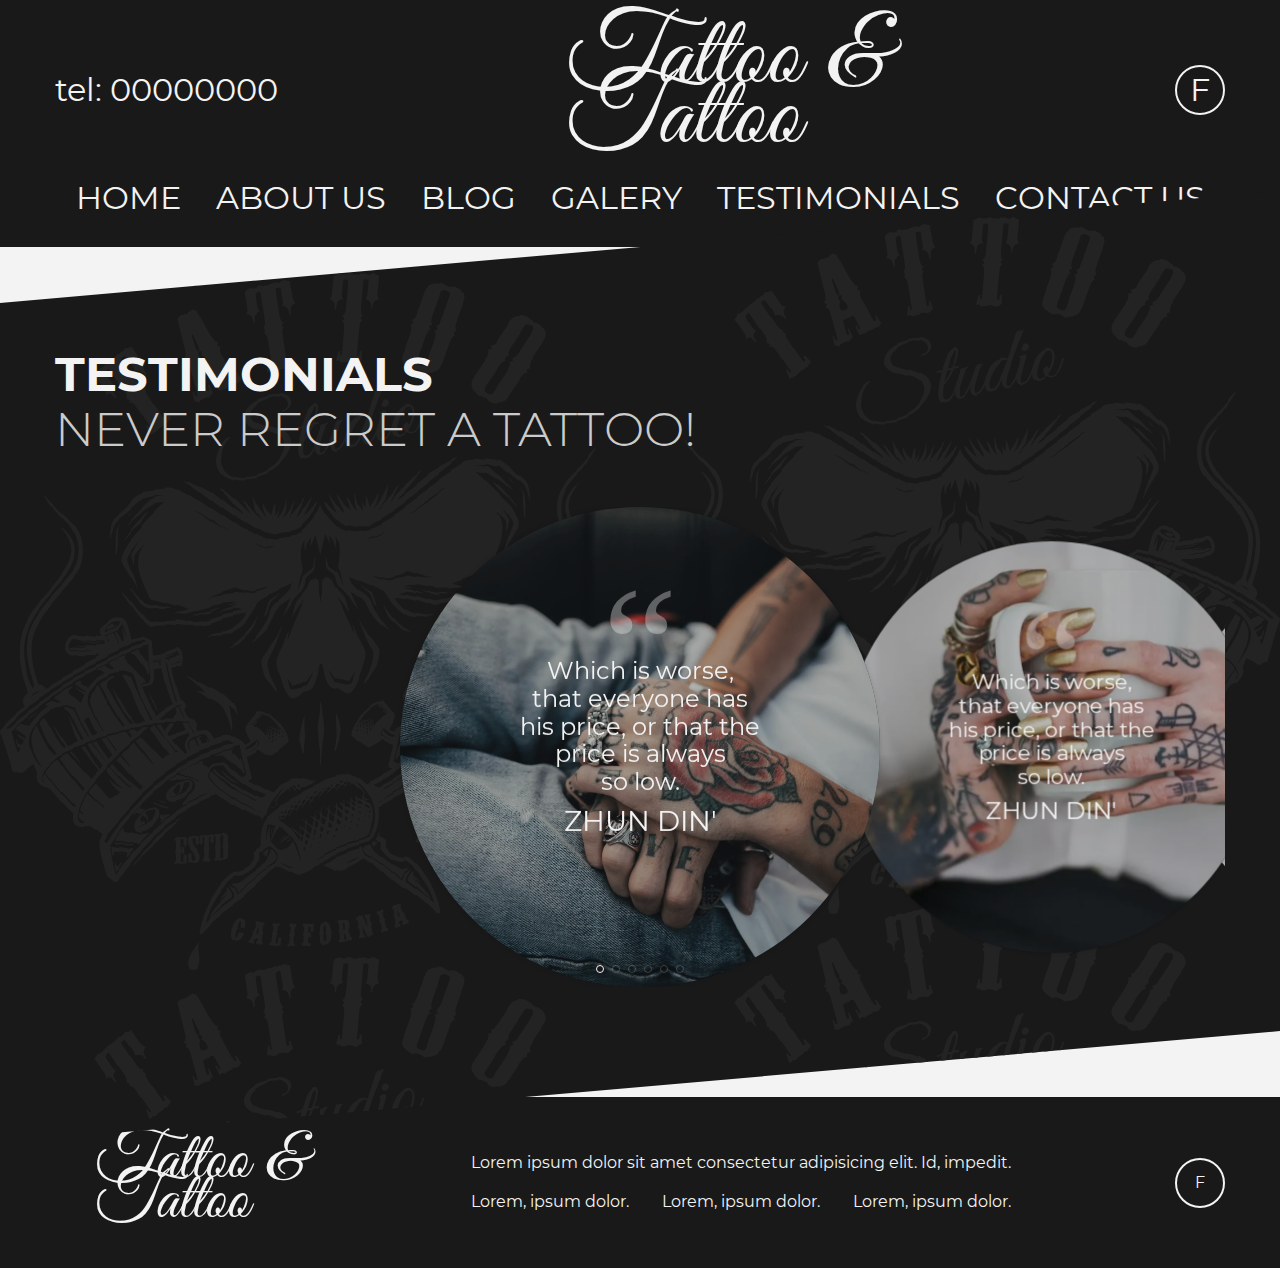
==== commit f0cfa762: "Update index.html" ====
--- a/index.html
+++ b/index.html
@@ -59,362 +59,7 @@
 </header>
 
     <main class="main">
-      <div class="section_slider_hero">
-  <div class="swiper swiper-hero">
-    <div class="swiper-wrapper">
-      <div class="swiper-slide">
-        <picture>
-          <source srcset="img/slider_hero-1.webp" type="image/webp">
-          <img loading="lazy" src="img/slider_hero-1.jpg" class="image" width="" height="" alt="">
-        </picture>
-      </div>
-      <div class="swiper-slide">
-        <picture>
-          <source srcset="img/slider_hero-2.webp" type="image/webp">
-          <img loading="lazy" src="img/slider_hero-2.jpg" class="image" width="" height="" alt="">
-        </picture>
-      </div>
-      <div class="swiper-slide">
-        <picture>
-          <source srcset="img/slider_hero-3.webp" type="image/webp">
-          <img loading="lazy" src="img/slider_hero-3.jpg" class="image" width="" height="" alt="">
-        </picture>
-      </div>
-    </div>
-    <div class="swiper-pagination"></div>
-  </div>
-</div>
-
-      <div class="section_welcome section-black" id="aboutus">
-  <div class="container">
-    <div class="left">
-      <div class="section-title">
-        <h2>
-          welcome <br />
-          <span> tatoo studio </span>
-        </h2>
-      </div>
-      <div class="desc">
-        Lorem ipsum dolor sit amet consectetur adipisicing elit. Molestiae
-        assumenda sed facere saepe, <a href="#">maiores maxime explicabo</a>,
-        quidem nulla cumque aliquid iure itaque, iste quis ex architecto officia
-        sint porro dicta.
-      </div>
-    </div>
-    <div class="right">
-      <div class="section-title">
-        <h2>we’re open</h2>
-      </div>
-      <div class="desc">
-        <picture>
-          <source srcset="img/desc.webp" type="image/webp" />
-          <img
-            loading="lazy"
-            src="img/desc.jpeg"
-            class="image"
-            width=""
-            height=""
-            alt=""
-          />
-        </picture>
-        <div class="contact_info">
-          <div>
-            Lorem ipsum dolor sit amet consectetur adipisicing elit. Deleniti,
-            maiores. Lorem ipsum dolor sit amet consectetur adipisicing elit.
-            Vel, accusantium?
-          </div>
-          <div class="adress">
-            <img
-              loading="lazy"
-              src="img/svg/locate.svg"
-              class="image"
-              width="20"
-              height="20"
-              alt=""
-            />
-            <a href="#">3209 Rardin Drive Burlingame California </a>
-          </div>
-          <div class="time_work">
-            <img
-              loading="lazy"
-              src="img/svg/clock.svg"
-              class="image"
-              width="20"
-              height="20"
-              alt=""
-            />
-            <span>Monday to Friday 11am — 6pm</span>
-          </div>
-        </div>
-      </div>
-    </div>
-  </div>
-</div>
-
-      <div class="section_gallery" id="gallerysection">
-  <div class="container">
-    <div class="section-title">
-      <h2>
-        gallery <br />
-        <span>our latest tattoo</span>
-      </h2>
-    </div>
-    <div class="desc">
-      Lorem ipsum dolor sit amet consectetur, adipisicing elit. Ad, qui eaque.
-      Vel commodi totam esse blanditiis nam cupiditate tempore eveniet. Cum
-      perferendis iste ab quis ullam vel expedita est! Odio, beatae totam optio
-      consequuntur tenetur expedita asperiores aspernatur reiciendis? Eveniet
-      minima magnam ex beatae itaque error adipisci expedita fugiat est!
-    </div>
-    <div class="gallery_content">
-      <div class="gallery_item">
-        <a
-          href="img/gallery-1.png"
-          data-fancybox="gallery"
-          data-media="(max-width: 799px);(min-width: 800px)"
-          data-sources="img/gallery-1.png"
-        >
-        <picture>
-          <source srcset="img/gallery-1.webp" type="image/webp" />
-            <img
-              loading="lazy"
-              src="img/gallery-1.png"
-              class="image"
-              width=""
-              height=""
-              alt=""
-            />
-          </picture>
-        </a>
-      </div>
-      <div class="gallery_item">
-        <a
-          href="img/gallery-2.jpeg"
-          data-fancybox="gallery"
-          data-media="(max-width: 799px);(min-width: 800px)"
-          data-sources="img/gallery-2.jpeg"
-        >
-        <picture>
-          <source srcset="img/gallery-2.webp" type="image/webp" />
-            <img
-              loading="lazy"
-              src="img/gallery-2.jpeg"
-              class="image"
-              width=""
-              height=""
-              alt=""
-            />
-          </picture>
-        </a>
-      </div>
-      <div class="gallery_item">
-        <a
-          href="img/gallery-3.jpeg"
-          data-fancybox="gallery"
-          data-media="(max-width: 799px);(min-width: 800px)"
-          data-sources="img/gallery-3.jpeg"
-        >
-        <picture>
-          <source srcset="img/gallery-3.webp" type="image/webp" />
-            <img
-              loading="lazy"
-              src="img/gallery-3.jpeg"
-              class="image"
-              width=""
-              height=""
-              alt=""
-            />
-          </picture>
-        </a>
-      </div>
-      <div class="gallery_item">
-        <a
-          href="img/gallery-4.jpeg"
-          data-fancybox="gallery"
-          data-media="(max-width: 799px);(min-width: 800px)"
-          data-sources="img/gallery-4.jpeg"
-        >
-        <picture>
-          <source srcset="img/gallery-4.webp" type="image/webp" />
-            <img
-              loading="lazy"
-              src="img/gallery-4.jpeg"
-              class="image"
-              width=""
-              height=""
-              alt=""
-            />
-          </picture>
-        </a>
-      </div>
-      <div class="gallery_item">
-        <a
-          href="img/gallery-5.jpeg"
-          data-fancybox="gallery"
-          data-media="(max-width: 799px);(min-width: 800px)"
-          data-sources="img/gallery-5.jpeg"
-        >
-        <picture>
-          <source srcset="img/gallery-5.webp" type="image/webp" />
-            <img
-              loading="lazy"
-              src="img/gallery-5.jpeg"
-              class="image"
-              width=""
-              height=""
-              alt=""
-            />
-          </picture>
-        </a>
-      </div>
-      <div class="gallery_item">
-        <a
-          href="img/gallery-6.jpeg"
-          data-fancybox="gallery"
-          data-media="(max-width: 799px);(min-width: 800px)"
-          data-sources="img/gallery-6.jpeg"
-        >
-        <picture>
-          <source srcset="img/gallery-6.webp" type="image/webp" />
-            <img
-              loading="lazy"
-              src="img/gallery-6.jpeg"
-              class="image"
-              width=""
-              height=""
-              alt=""
-            />
-          </picture>
-        </a>
-      </div>
-      <div class="gallery_item">
-        <a
-          href="img/gallery-7.jpeg"
-          data-fancybox="gallery"
-          data-media="(max-width: 799px);(min-width: 800px)"
-          data-sources="img/gallery-7.jpeg"
-        >
-        <picture>
-          <source srcset="img/gallery-7.webp" type="image/webp" />
-            <img
-              loading="lazy"
-              src="img/gallery-7.jpeg"
-              class="image"
-              width=""
-              height=""
-              alt=""
-            />
-          </picture>
-        </a>
-      </div>
-      <div class="gallery_item">
-        <a
-          href="img/gallery-8.jpeg"
-          data-fancybox="gallery"
-          data-media="(max-width: 799px);(min-width: 800px)"
-          data-sources="img/gallery-8.jpeg"
-        >
-        <picture>
-          <source srcset="img/gallery-8.webp" type="image/webp" />
-            <img
-              loading="lazy"
-              src="img/gallery-8.jpeg"
-              class="image"
-              width=""
-              height=""
-              alt=""
-            />
-          </picture>
-        </a>
-      </div>
-    </div>
-    <a href="#" class="btn">view all</a>
-  </div>
-</div>
-
-      <div class="section_blog section-black" id="blog">
-  <div class="container">
-    <div class="section-title">
-      <h2>
-        blog <br />
-        <span>newz, tipz & shiz</span>
-      </h2>
-    </div>
-    <div class="blog_content">
-      <div class="blog_item">
-        <picture>
-          <source srcset="img/blog-1.webp" type="image/webp" />
-          <img
-            loading="lazy"
-            src="img/blog-1.jpg"
-            class="image"
-            width=""
-            height=""
-            alt=""
-          />
-        </picture>
-        <p>Lorem, ipsum dolor.</p>
-        <div class="item-hover">
-          <a href="">
-            <h3>Lorem, ipsum dolor.</h3>
-            <span>
-              Lorem, ipsum dolor sit amet consectetur adipisicing elit. Quia
-              voluptatibus sit, quibusdam, rerum rem optio.
-            </span>
-          </a>
-        </div>
-      </div>
-      <div class="blog_item">
-        <picture>
-          <source srcset="img/blog-2.webp" type="image/webp" />
-          <img
-            loading="lazy"
-            src="img/blog-2.jpg"
-            class="image"
-            width=""
-            height=""
-            alt=""
-          />
-        </picture>
-        <p>Lorem, ipsum dolor.</p>
-        <div class="item-hover">
-          <a href="">
-            <h3>Lorem, ipsum dolor.</h3>
-            <span>
-              Lorem, ipsum dolor sit amet consectetur adipisicing elit. Quia
-              voluptatibus sit, quibusdam, rerum rem optio.
-            </span>
-          </a>
-        </div>
-      </div>
-      <div class="blog_item">
-        <picture>
-          <source srcset="img/blog-3.webp" type="image/webp" />
-          <img
-            loading="lazy"
-            src="img/blog-3.jpg"
-            class="image"
-            width=""
-            height=""
-            alt=""
-          />
-        </picture>
-        <p>Lorem, ipsum dolor.</p>
-        <div class="item-hover">
-          <a href="">
-            <h3>Lorem, ipsum dolor.</h3>
-            <span>
-              Lorem, ipsum dolor sit amet consectetur adipisicing elit. Quia
-              voluptatibus sit, quibusdam, rerum rem optio.
-            </span>
-          </a>
-        </div>
-      </div>
-    </div>
-  </div>
-</div>
-
-      <div class="section_testimonials" id="testimonials">
+      <div class="section_testimonials_hero section-black">
   <div class="container">
     <div class="section-title">
       <h2>
@@ -422,59 +67,142 @@
         <span>never regret a tattoo!</span>
       </h2>
     </div>
-    <div>
-      Lorem ipsum dolor sit amet consectetur adipisicing elit. Non, aliquam
-      reprehenderit tempora id sint ea asperiores vitae odit exercitationem
-      pariatur.
-    </div>
-    <div>Lorem, ipsum dolor.</div>
-    <a class="btn" href="testimonials.html">book an apoinment</a>
-  </div>
-</div>
-
-      <div class="section_contact_us section-black" id="contactus">
-  <div class="container">
-      <div class="contact_info">
-        <div class="section-title">
-          <h2>
-            contact us <br />
-            <span> drop on in holla! </span>
-          </h2>
-        </div>
-      <div>
-        Lorem ipsum dolor sit amet consectetur adipisicing elit. Deleniti,
-        maiores. Lorem ipsum dolor sit amet consectetur adipisicing elit. Vel,
-        accusantium?
+    <div class="swiper swiper-testimonials">
+      <div class="swiper-wrapper">
+        <div class="swiper-slide">
+          <picture>
+            <source srcset="img/testimonials-1.webp" type="image/webp" />
+            <img
+              loading="lazy"
+              src="img/testimonials-1.jpg"
+              class="image"
+              width=""
+              height=""
+              alt=""
+            />
+          </picture>
+          <figcaption>
+            <blockquote>
+              <p>
+                Which is worse, that everyone has his price, or that the price
+                is always so low.
+              </p>
+            </blockquote>
+            <h3>Zhun Din'</h3>
+          </figcaption>
+        </div>
+        <div class="swiper-slide">
+          <picture>
+            <source srcset="img/testimonials-2.webp" type="image/webp" />
+            <img
+              loading="lazy"
+              src="img/testimonials-2.jpg"
+              class="image"
+              width=""
+              height=""
+              alt=""
+            />
+          </picture>
+          <figcaption>
+            <blockquote>
+              <p>
+                Which is worse, that everyone has his price, or that the price
+                is always so low.
+              </p>
+            </blockquote>
+            <h3>Zhun Din'</h3>
+          </figcaption>
+        </div>
+        <div class="swiper-slide">
+          <picture>
+            <source srcset="img/testimonials-3.webp" type="image/webp" />
+            <img
+              loading="lazy"
+              src="img/testimonials-3.jpg"
+              class="image"
+              width=""
+              height=""
+              alt=""
+            />
+          </picture>
+          <figcaption>
+            <blockquote>
+              <p>
+                Which is worse, that everyone has his price, or that the price
+                is always so low.
+              </p>
+            </blockquote>
+            <h3>Zhun Din'</h3>
+          </figcaption>
+        </div>
+        <div class="swiper-slide">
+          <picture>
+            <source srcset="img/testimonials-4.webp" type="image/webp" />
+            <img
+              loading="lazy"
+              src="img/testimonials-4.jpg"
+              class="image"
+              width=""
+              height=""
+              alt=""
+            />
+          </picture>
+          <figcaption>
+            <blockquote>
+              <p>
+                Which is worse, that everyone has his price, or that the price
+                is always so low.
+              </p>
+            </blockquote>
+            <h3>Zhun Din'</h3>
+          </figcaption>
+        </div>
+        <div class="swiper-slide">
+          <picture>
+            <source srcset="img/testimonials-5.webp" type="image/webp" />
+            <img
+              loading="lazy"
+              src="img/testimonials-5.jpg"
+              class="image"
+              width=""
+              height=""
+              alt=""
+            />
+          </picture>
+          <figcaption>
+            <blockquote>
+              <p>
+                Which is worse, that everyone has his price, or that the price
+                is always so low.
+              </p>
+            </blockquote>
+            <h3>Zhun Din'</h3>
+          </figcaption>
+        </div>
+        <div class="swiper-slide">
+          <picture>
+            <source srcset="img/testimonials-6.webp" type="image/webp" />
+            <img
+              loading="lazy"
+              src="img/testimonials-6.jpg"
+              class="image"
+              width=""
+              height=""
+              alt=""
+            />
+          </picture>
+          <figcaption>
+            <blockquote>
+              <p>
+                Which is worse, that everyone has his price, or that the price
+                is always so low.
+              </p>
+            </blockquote>
+            <h3>Zhun Din'</h3>
+          </figcaption>
+        </div>
       </div>
-      <div class="adress">
-        <img
-          loading="lazy"
-          src="img/svg/locate.svg"
-          class="image"
-          width="20"
-          height="20"
-          alt=""
-        />
-        <a href="#">3209 Rardin Drive Burlingame California </a>
-      </div>
-      <div class="time_work">
-        <img
-          loading="lazy"
-          src="img/svg/clock.svg"
-          class="image"
-          width="20"
-          height="20"
-          alt=""
-        />
-        <span>Monday to Friday 11am — 6pm</span>
-      </div>
-      <a class="tel" type="tel" href="tel:000000000">tel: 00000000</a>
-    </div>
-    <div class="contact_us_image">
-        <picture>
-          <source srcset="img/contact_us.webp" type="image/webp">
-          <img loading="lazy" src="img/contact_us.jpg" class="image" width="" height="" alt="">
-        </picture>
+      <div class="swiper-pagination"></div>
     </div>
   </div>
 </div>
@@ -503,4 +231,4 @@
 
   </div>
 </body>
-</html>+</html>
